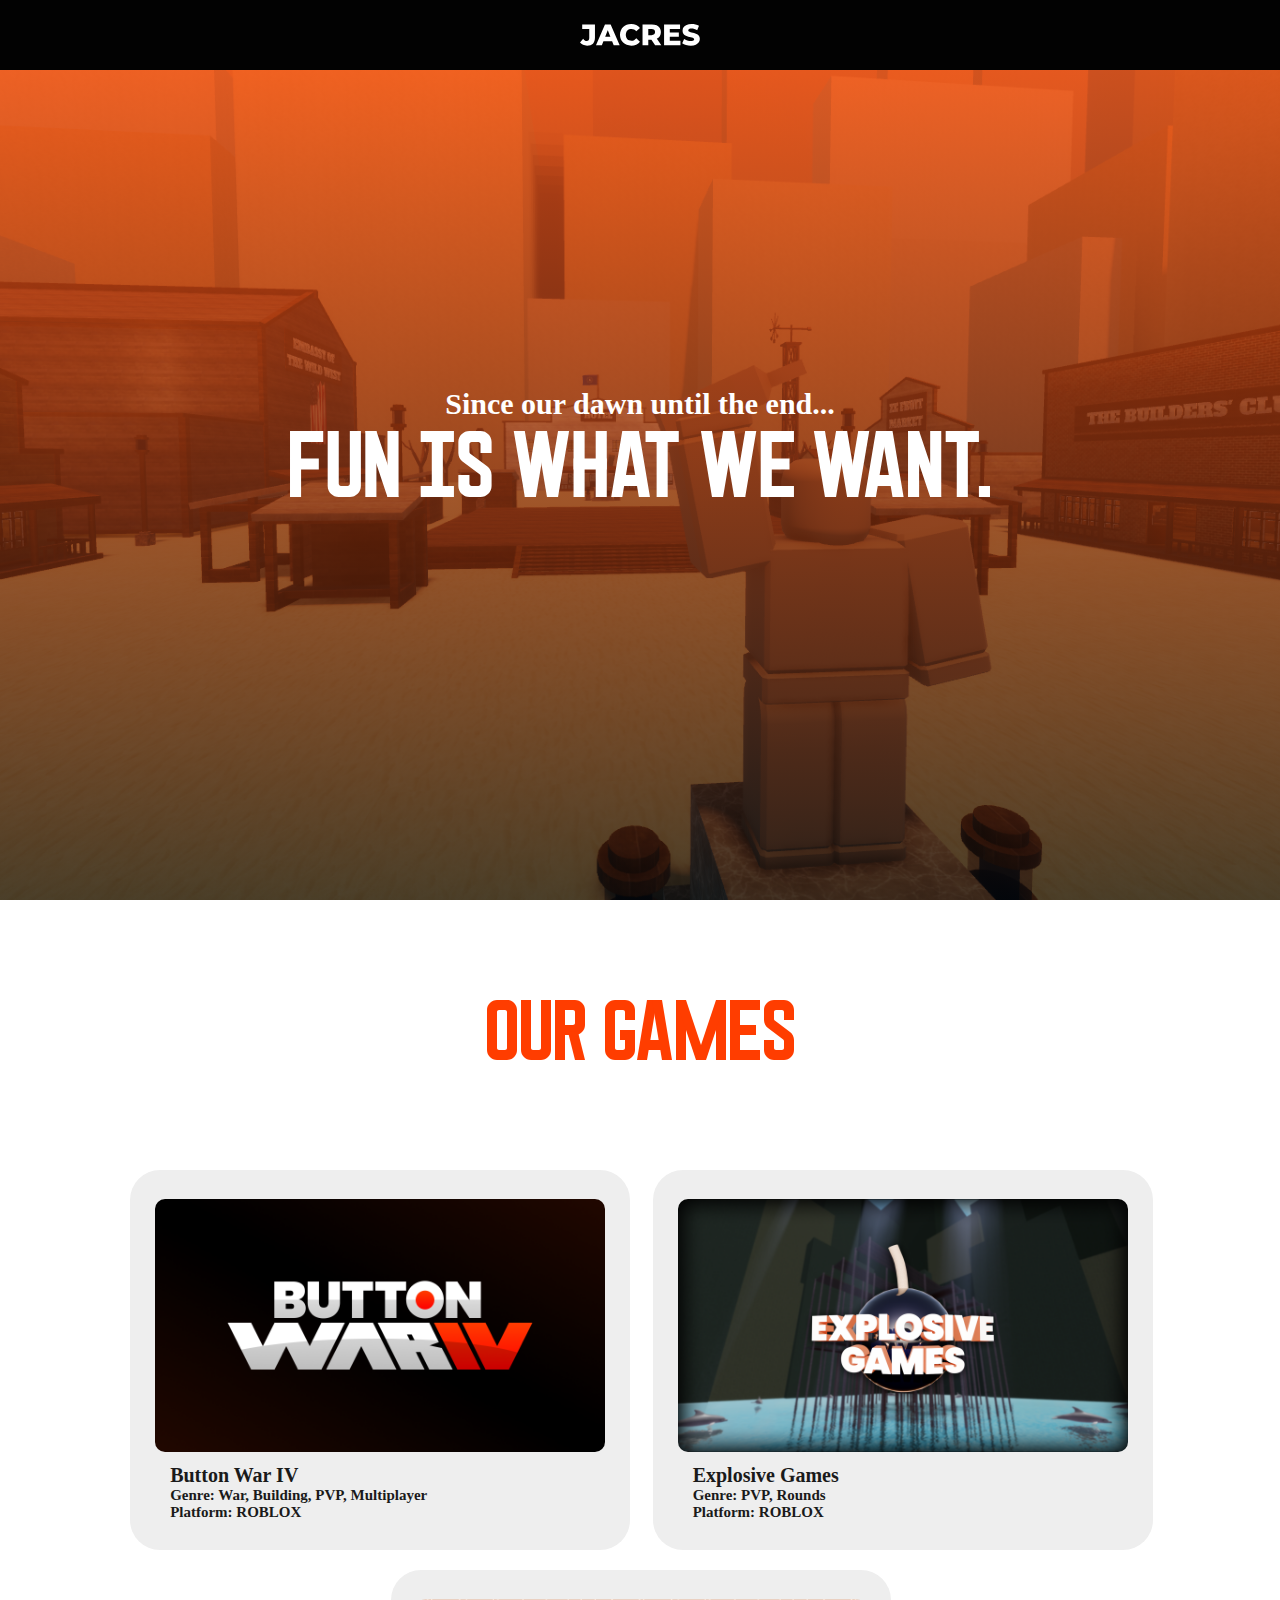
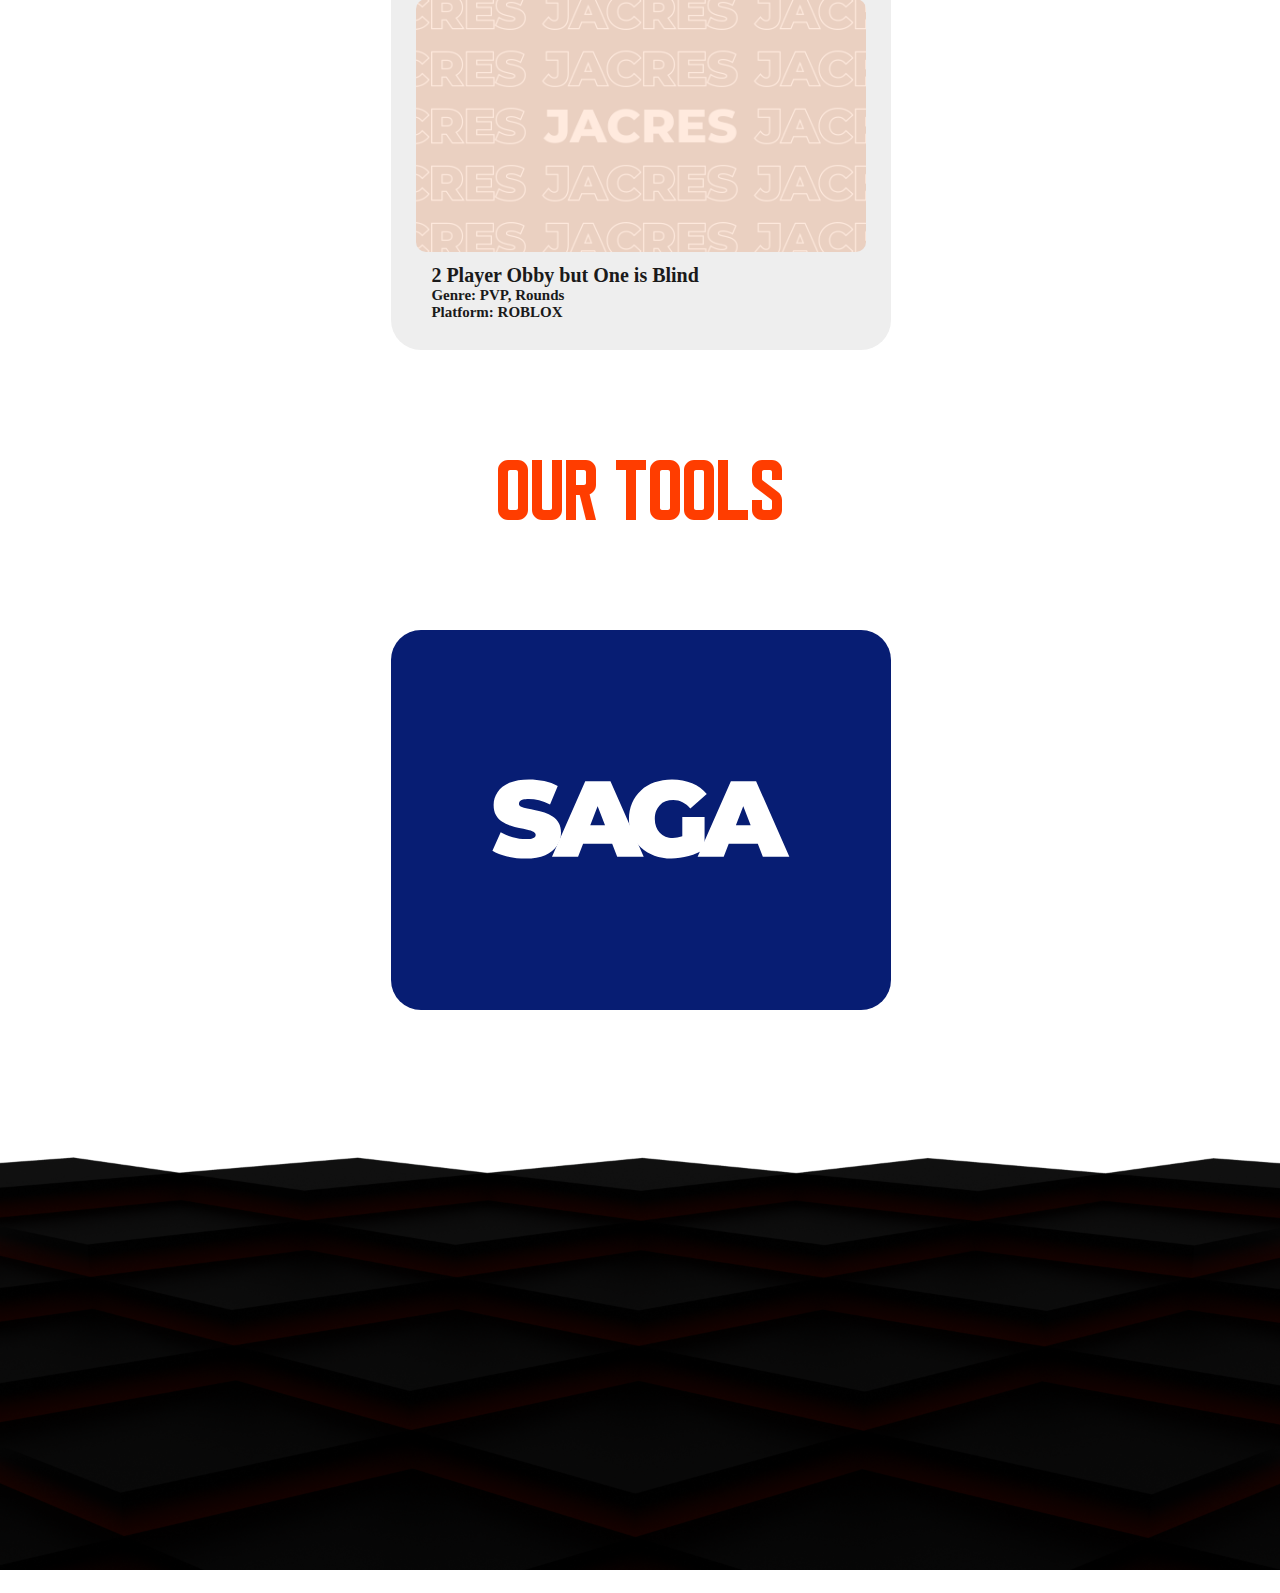
==== index.html @ eacae1c0 "Add files via upload" ====
<!DOCTYPE html>

<html lang="en">

    <head>
        <meta charset="UTF-8">
        <meta name="viewport" content="width=device-width, initial-scale=1.0">

        <link rel="icon" href="media/branding/favicon.svg" type="image/x-icon">

        <link rel="stylesheet" href="reset.css">
        <link rel="stylesheet" href="core.css">
        <link rel="stylesheet" href="index.css">

        <title>JACRES</title>
    </head>

    <nav>
        <div class="buttons">
            <button class="home-button" onclick=""></button> 
            <!-- <button class="games-button" onclick=""></button>
            <button class="saga-button" onclick=""></button>
            <button class="about-us-button" onclick=""></button> -->
        </div>
    </nav>

    <header>
        <div class="slogan-background">
            
        </div>
        <div class="slogan">
            <h2>Since our dawn until the end...</h2>
            <img src="media/header/slogan.svg" class="studio-slogan">
        </div>
    </header>

    <main>
        <div class="games-label">
            <img src="media/home/main-content/our-games-label.svg" alt="OUR GAMES" class="label">
        </div>
        <div class="games-section">
            <button class="game-card">
                <div class="game-image">
                    <img src="media/home/main-content/games-section/button-war-iv-thumbnail.png" alt="">
                </div>
                <div class="description">
                    <p class="name">Button War IV</p>
                    <p class="genre">Genre: War, Building, PVP, Multiplayer</p>
                    <p class="genre">Platform: ROBLOX</p>
                </div>
            </button>

            <button class="game-card">
                <div class="game-image">
                    <img src="media/home/main-content/games-section/explosive-games-thumbnail.png" alt="">
                </div>
                <div class="description">
                    <p class="name">Explosive Games</p>
                    <p class="genre">Genre: PVP, Rounds</p>
                    <p class="genre">Platform: ROBLOX</p>
                </div>
            </button>

            <button class="game-card">
                <div class="game-image">
                    <img src="media/branding/placeholder.png" alt="">
                </div>
                <div class="description">
                    <p class="name">2 Player Obby but One is Blind</p>
                    <p class="genre">Genre: PVP, Rounds</p>
                    <p class="genre">Platform: ROBLOX</p>
                </div>
            </button>
        </div>

        <div class="tools-label">
            <img src="media/home/main-content/our-tools-label.svg" alt="OUR GAMES" class="label">
        </div>
        <div class="tools-section">
            <button class="saga-card">
                <img src="media/home/main-content/tools-section/saga-label.svg" alt="SAGA Logo" style="width: 60%;">
            </button>
        </div>
    </main>

    <footer>
        <p>© JACRES 2024 | Created & Coded by Josh</p>
    </footer>

    <script src="index.js"></script>
</html>
---- core.css ----
:root {
    font-size: 10px;
}

nav {
    width: 100%;
    height: 7rem;
    background-color: #020202;
    position: sticky;
    top: 0;
    left: 0;
    display: flex;
    align-items: center;
    vertical-align: middle;
    text-align: center;
    justify-content: center;
}

nav .jacres-logo, nav .jacres-logo-orange {
    width: 16rem;
    transition-duration: .2s;
}

nav .buttons {
    height: 100%;
    margin: 0;
    display: flex;
    align-items: center;
    padding-top: 1rem;
}

nav .home-button {
    width: 12rem;
    height: 3.2rem;
    background-color: transparent;
    cursor: pointer;
    background-image: url(media/branding/jacres-logo-svg.svg);
    background-repeat: no-repeat;
    transition-duration: .2s;
    background-size: 12rem;
}

nav .home-button:hover {
    background-image: url(media/branding/jacres-logo-orange-svg.svg);
}

nav .games-button {
    position: absolute;
    width: 16rem;
    height: 4rem;
    background-color: transparent;
    border: 0;
    margin: 1.2rem 0 0 20rem;
    cursor: pointer;
    background-image: url(media/navigation/navigation/games-label.svg);
    background-repeat: no-repeat;
    background-color: transparent;
    transition-duration: .2s;
    background-size: 5rem;
}

nav .games-button:hover {
    background-image: url(media/navigation/navigation/games-label-orange.svg);
}

nav .saga-button {
    position: absolute;
    width: 16rem;
    height: 4rem;
    background-color: transparent;
    border: 0;
    margin: 1.2rem 0 0 27rem;
    cursor: pointer;
    background-image: url(media/navigation/navigation/saga-label.svg);
    background-repeat: no-repeat;
    background-color: transparent;
    transition-duration: .2s;
    background-size: 3.7rem;
}

nav .saga-button:hover {
    background-image: url(media/navigation/navigation/saga-label-orange.svg);
}

nav .about-us-button {
    position: absolute;
    width: 16rem;
    height: 4rem;
    background-color: transparent;
    border: 0;
    margin: 1.2rem 0 0 32.5rem;
    cursor: pointer;
    background-image: url(media/navigation/navigation/about-us-label.svg);
    background-repeat: no-repeat;
    background-color: transparent;
    transition-duration: .2s;
    background-size: 7rem;
}

nav .about-us-button:hover {
    background-image: url(media/navigation/navigation/about-us-label-orange.svg);
}

body {
    margin: 0;
    border: 0;
    background-repeat: no-repeat;
    background-size: cover;
}




footer {
    margin-top: 10rem;
    background-color: transparent;
    background-image: url(media/wallpapers/dark-cubes-orange-lighting-transparent.png);
    background-repeat: no-repeat;
    background-size: cover;
    height: 50vh;
}
footer p {
    padding-top: 45rem;
    color: white;
    font-weight: bolder;
    font-family: "Montserrat";
    text-align: center;
    font-size: 2rem;
}
---- index.css ----
:root {
    font-size: 10px;
}

header {
    width: 100%;
    height: calc(100vh - 7rem);
    background: linear-gradient(rgba(255, 72, 0, 0.7), rgba(1, 1, 1, .7)), url(media/home/button-war.png);
    background-repeat: no-repeat;
    background-size: cover;
    background-position: center;
    text-align: center;
}

header h1, header h2 {
    font-family: "Montserrat";
    font-weight: bolder;
    color: white;
}

header h2 {
    margin-bottom: 1rem;
    font-size: 3rem;
}

header .slogan {
    padding-top: calc(43vh - 7rem);
    z-index: 100;
}

header .slogan .studio-slogan {
    width: 70rem;
}

/* header .overlap {
    padding-top: 30rem;
    width: 100%;
} */

main {
    background-color: white;
    background-repeat: no-repeat;
    background-size: cover;
    z-index: 10;

}

/* GAMES SECTION */

main .games-section {
    /* display: flex;
    justify-content: center;
    align-items: center; */
    margin-left: 1%;
    margin-right: 1rem;
    text-align: center;
}

main .games-label {
    display: flex;
    align-items: center;
    justify-content: center;
    padding-bottom: 10rem;
}

main .games-label .label {
    padding-top: 10rem;
}

main .games-section .game-card {
    background-color: #eeeeee;
    border-radius: 3rem;
    width: 50rem;
    height: 38rem;
    margin: 1rem;
    color: #1A1A1A;
    transition-duration: .2s;
}

main .games-section .game-card p {
    text-align: left;
}


main .games-section .game-card .description {
    padding-top: 1.2rem;
    margin-left: 4rem;
    margin-right: 4rem;
}

main .games-section .game-card .game-image {
    display: flex;
    align-items: center;
    justify-content: center;
}

main .games-section .game-card .game-image img {
    border-radius: 1rem;
    width: 90%;
}

main .games-section .game-card .description .name {
    font-family: "Montserrat";
    font-weight: 800;
    font-size: 2rem;
}

main .games-section .game-card .description .genre {
    font-family: "Montserrat";
    font-weight: 600;
    font-size: 1.5rem;
}

main .games-section .game-card:hover {
    background-color: #020202;
    color: white;
}

/* TOOLS SECTION */

main .tools-section {
    /* display: flex;
    justify-content: center;
    align-items: center; */
    margin-left: 1%;
    margin-right: 1rem;
    text-align: center;
}

main .tools-label {
    display: flex;
    align-items: center;
    justify-content: center;
    padding-bottom: 10rem;
}

main .tools-label .label {
    padding-top: 10rem;
}


main .tools-section .saga-card {
    background-color: #071d73;
    border-radius: 3rem;
    width: 50rem;
    height: 38rem;
    margin: 1rem;
    color: #1A1A1A;
    transition-duration: .2s;
}

main .tools-section .saga-card:hover {
    background-color: #0066ff;
}
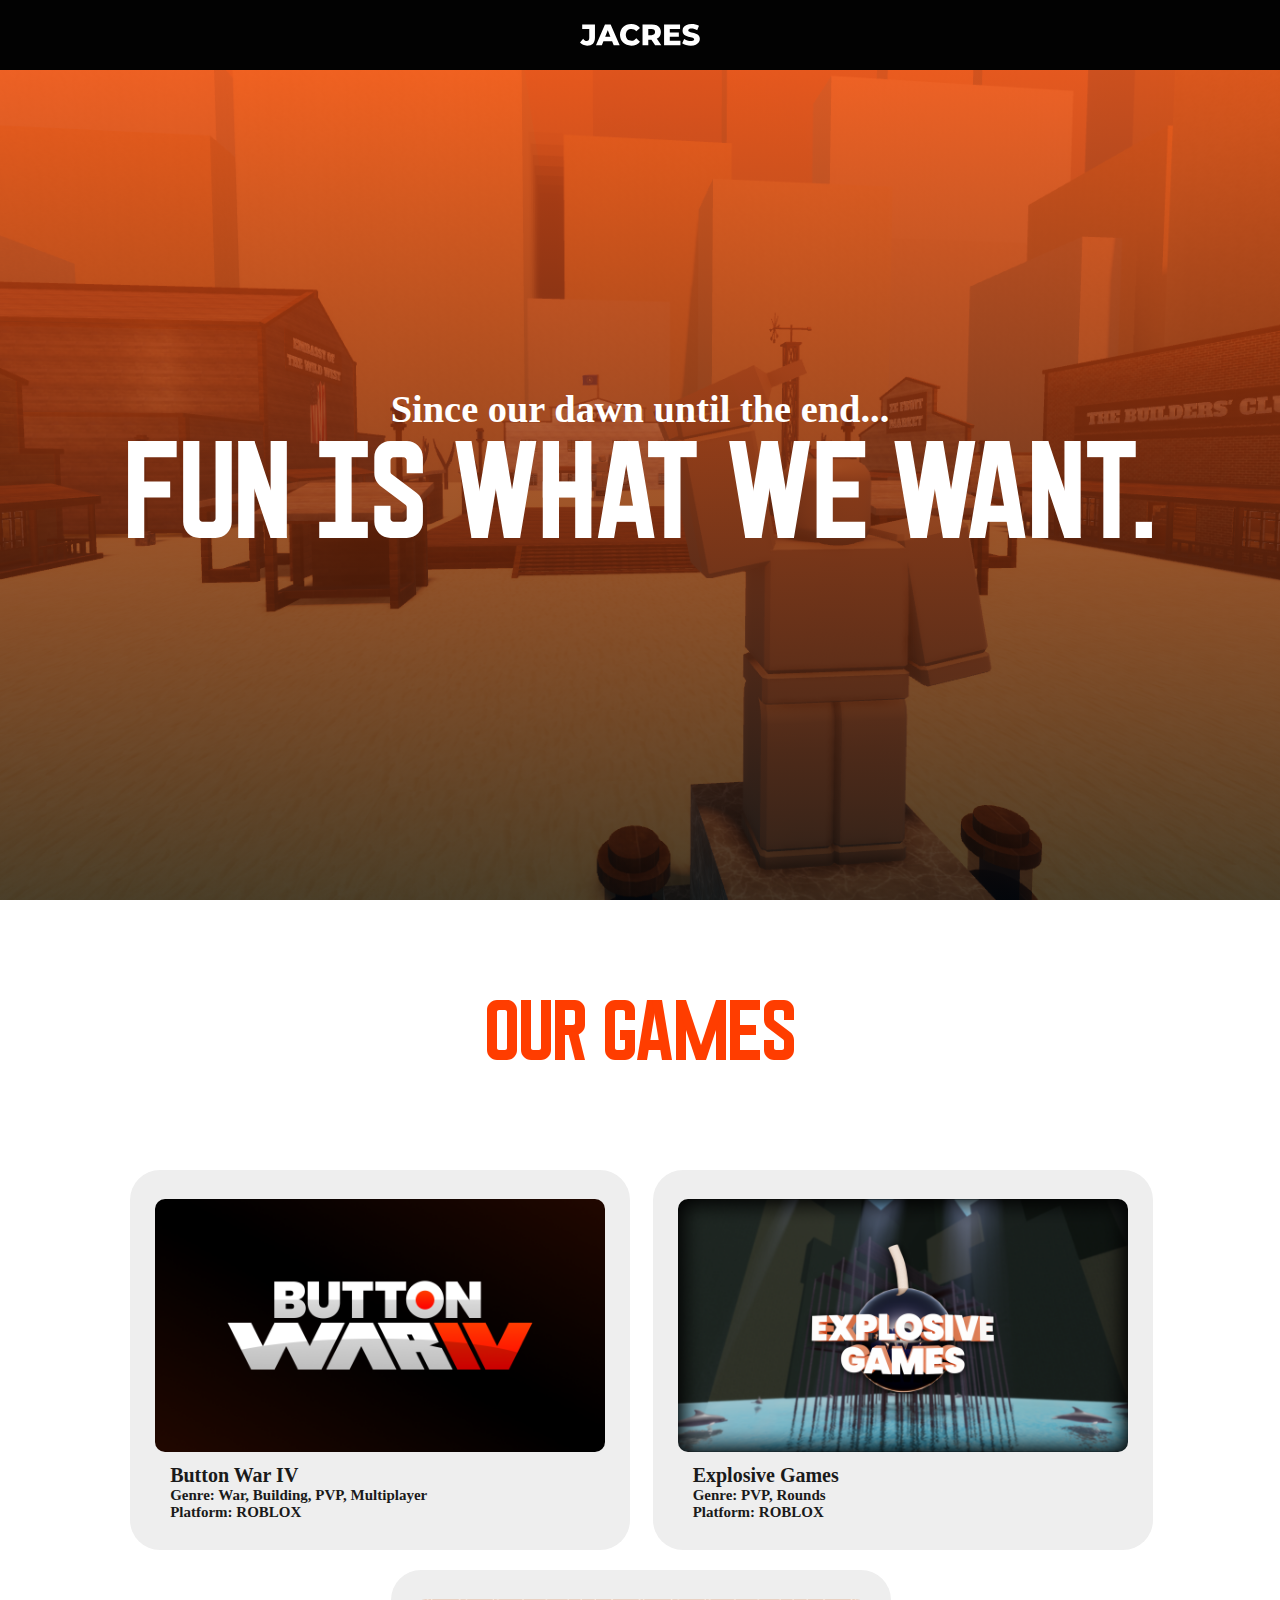
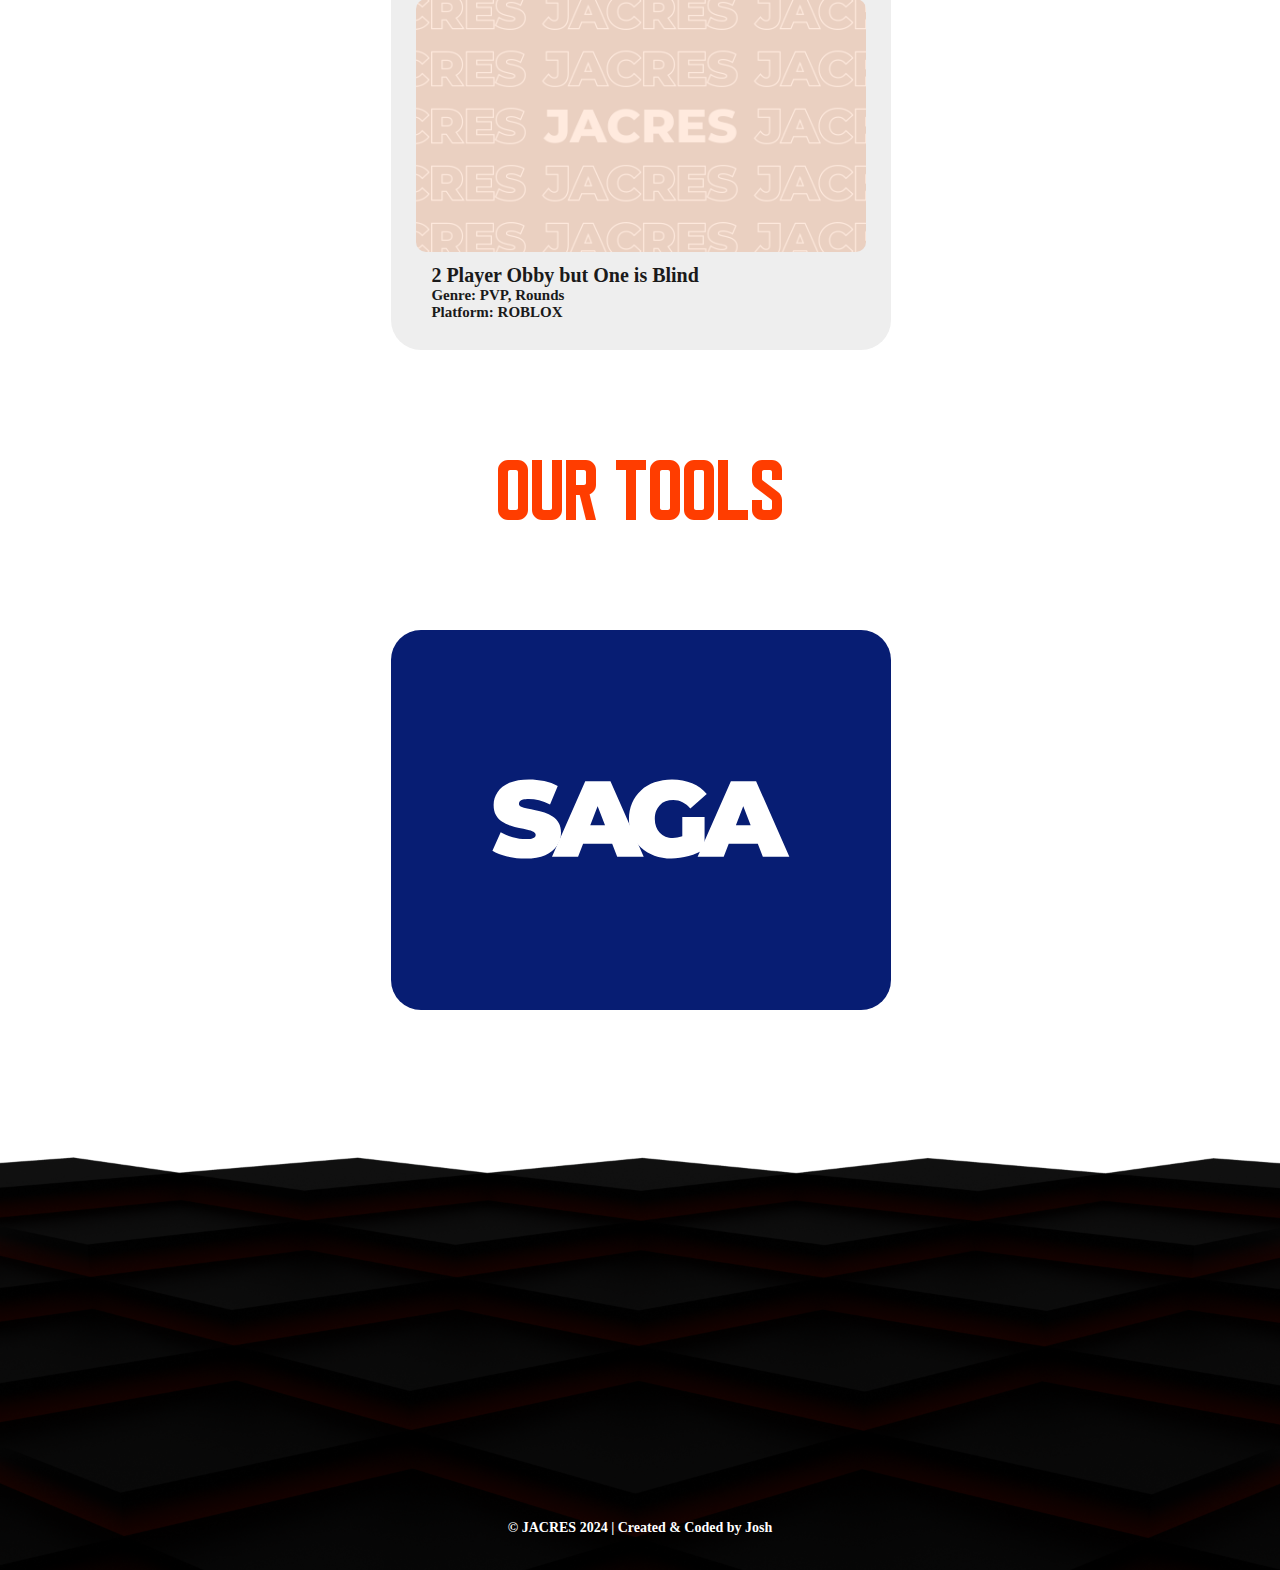
==== commit e36a07fc: "Add files via upload" ====
--- a/index.html
+++ b/index.html
@@ -84,7 +84,7 @@
     </main>
 
     <footer>
-        <p>© JACRES 2024 | Created & Coded by Josh</p>
+        <p class="copyright">© JACRES 2024 | Created & Coded by Josh</p>
     </footer>
 
     <script src="index.js"></script>
--- a/core.css
+++ b/core.css
@@ -1,5 +1,5 @@
 :root {
-    font-size: 10px;
+    font-size: 62.5%;
 }
 
 nav {
@@ -17,7 +17,7 @@
 }
 
 nav .jacres-logo, nav .jacres-logo-orange {
-    width: 16rem;
+    width: 16vw;
     transition-duration: .2s;
 }
 
@@ -119,11 +119,11 @@
     background-size: cover;
     height: 50vh;
 }
-footer p {
-    padding-top: 45rem;
+footer .copyright {
+    padding-top: 40rem;
     color: white;
     font-weight: bolder;
     font-family: "Montserrat";
     text-align: center;
-    font-size: 2rem;
+    font-size: 1.4rem;
 }--- a/index.css
+++ b/index.css
@@ -1,15 +1,16 @@
 :root {
-    font-size: 10px;
+    font-size: 62.5%;
 }
 
 header {
-    width: 100%;
+    width: 100vw;
     height: calc(100vh - 7rem);
     background: linear-gradient(rgba(255, 72, 0, 0.7), rgba(1, 1, 1, .7)), url(media/home/button-war.png);
     background-repeat: no-repeat;
     background-size: cover;
     background-position: center;
     text-align: center;
+    transition-duration: .2s;
 }
 
 header h1, header h2 {
@@ -20,7 +21,7 @@
 
 header h2 {
     margin-bottom: 1rem;
-    font-size: 3rem;
+    font-size: 3vw;
 }
 
 header .slogan {
@@ -29,7 +30,7 @@
 }
 
 header .slogan .studio-slogan {
-    width: 70rem;
+    width: 80vw;
 }
 
 /* header .overlap {
@@ -151,4 +152,62 @@
 
 main .tools-section .saga-card:hover {
     background-color: #0066ff;
+}
+
+@media only screen and (max-width: 600px) {
+    main .games-section .game-card {
+        background-color: #eeeeee;
+        border-radius: 3rem;
+        width: 90vw;
+        height: 38rem;
+        margin: 1rem;
+        color: #1A1A1A;
+        transition-duration: .2s;
+    }
+    
+    main .games-section .game-card p {
+        text-align: left;
+    }
+    
+    
+    main .games-section .game-card .description {
+        padding-top: 1.2rem;
+        margin-left: 4rem;
+        margin-right: 4rem;
+    }
+    
+    main .games-section .game-card .game-image {
+        display: flex;
+        align-items: center;
+        justify-content: center;
+    }
+    
+    main .games-section .game-card .game-image img {
+        border-radius: 1rem;
+        width: 90%;
+        height: 70%;
+    }
+    
+    main .games-section .game-card .description .name {
+        font-family: "Montserrat";
+        font-weight: 800;
+        font-size: 2rem;
+    }
+    
+    main .games-section .game-card .description .genre {
+        font-family: "Montserrat";
+        font-weight: 600;
+        font-size: 1.5rem;
+    }
+
+
+    main .tools-section .saga-card {
+        background-color: #071d73;
+        border-radius: 3rem;
+        width: 90vw;
+        height: 38rem;
+        margin: 1rem;
+        color: #1A1A1A;
+        transition-duration: .2s;
+    }
 }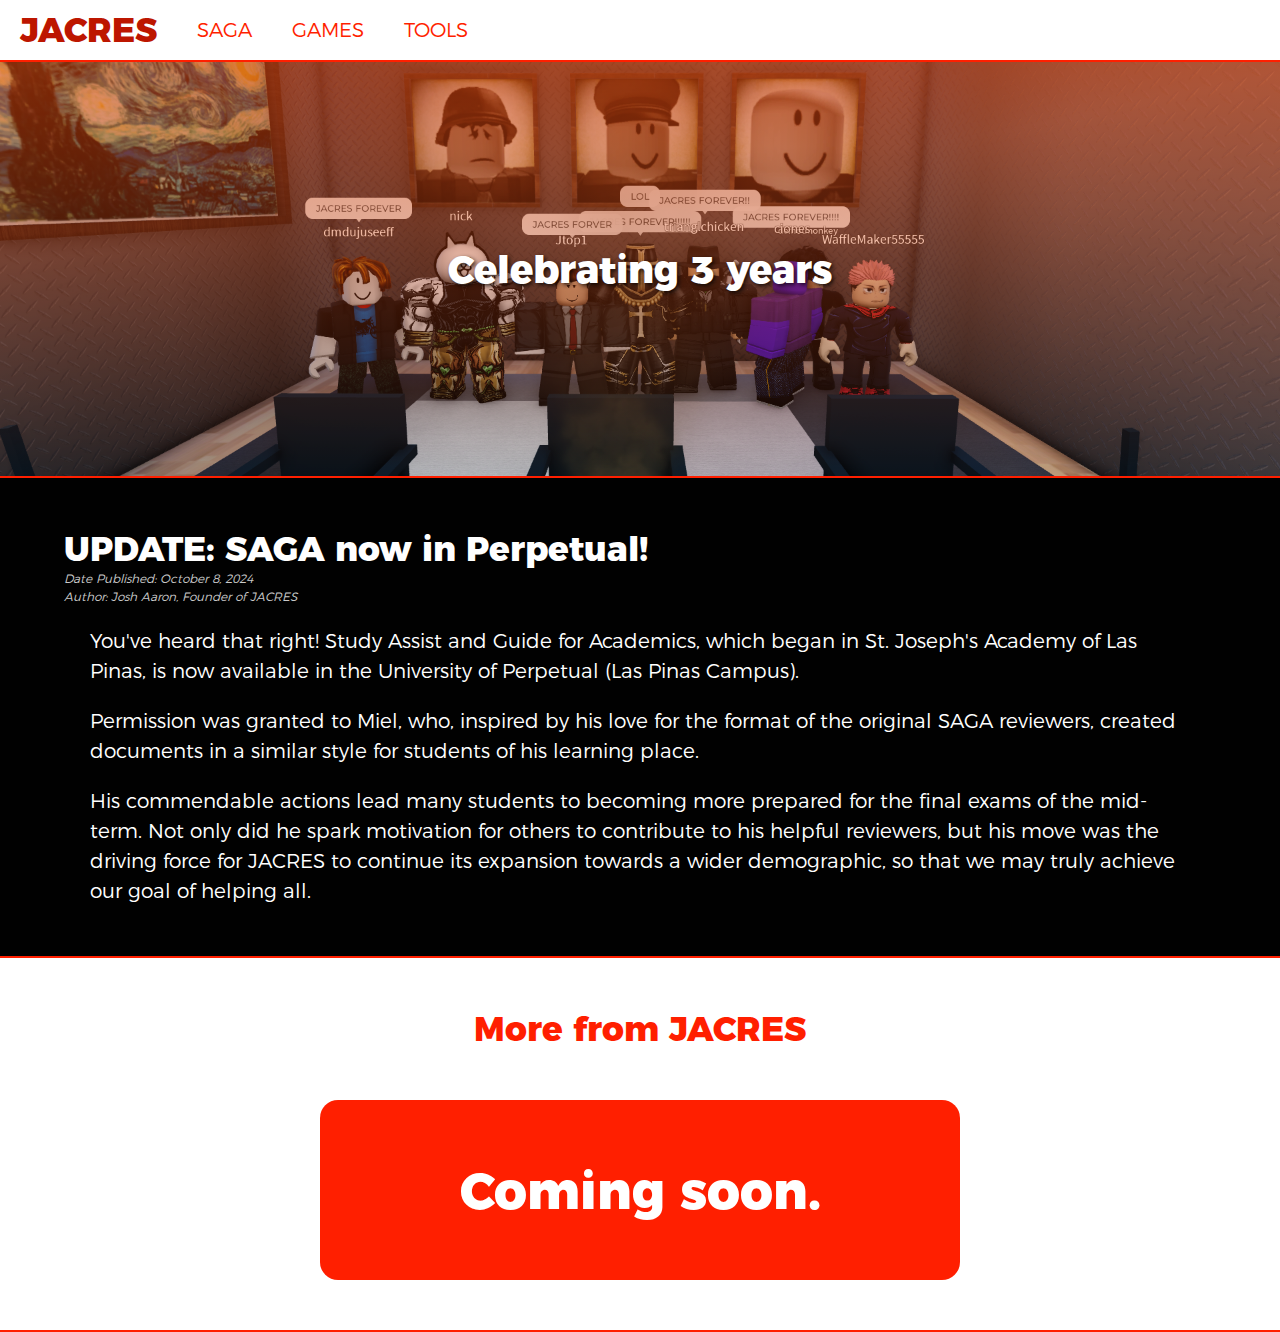
==== commit 8c7c2d89: "Add files via upload" ====
--- a/index.html
+++ b/index.html
@@ -6,7 +6,7 @@
         <meta charset="UTF-8">
         <meta name="viewport" content="width=device-width, initial-scale=1.0">
 
-        <link rel="icon" href="media/branding/favicon.svg" type="image/x-icon">
+        <link rel="icon" href="media/branding/studio-branding/favicon.svg" type="image/x-icon">
 
         <link rel="stylesheet" href="reset.css">
         <link rel="stylesheet" href="core.css">
@@ -14,78 +14,67 @@
 
         <title>JACRES</title>
     </head>
+        
+    <body>
+        
+        <nav>
+            <div class="buttons">
+                <a class="nav-button home" href="index.html">
+                    <p>JACRES</p>
+                </a>
+                <a class="nav-button saga" href="https://docs.google.com/document/d/1yu9PZ1gNER1yZDav1Ixke5Ru-piOCO9Par2Y-D7I2DE/edit?usp=sharing" target="_blank">
+                    <p>SAGA</p>
+                </a>
+                <a class="nav-button games" href="not-available.html">
+                    <p>GAMES</p>
+                </a>
+                <a class="nav-button tools" href="not-available.html">
+                    <p>TOOLS</p>
+                </a>
+            </div>
 
-    <nav>
-        <div class="buttons">
-            <button class="home-button" onclick=""></button> 
-            <!-- <button class="games-button" onclick=""></button>
-            <button class="saga-button" onclick=""></button>
-            <button class="about-us-button" onclick=""></button> -->
-        </div>
-    </nav>
+            <div class="orange-divider"></div>
+        </nav>
 
-    <header>
-        <div class="slogan-background">
-            
-        </div>
-        <div class="slogan">
-            <h2>Since our dawn until the end...</h2>
-            <img src="media/header/slogan.svg" class="studio-slogan">
-        </div>
-    </header>
+        <header>
+            Celebrating 3 years
+        </header>
+        
+        <div class="orange-divider"></div>
 
-    <main>
-        <div class="games-label">
-            <img src="media/home/main-content/our-games-label.svg" alt="OUR GAMES" class="label">
-        </div>
-        <div class="games-section">
-            <button class="game-card">
-                <div class="game-image">
-                    <img src="media/home/main-content/games-section/button-war-iv-thumbnail.png" alt="">
+        <main>
+
+            <div class="current-news">
+                <p class="headline">UPDATE: SAGA now in Perpetual!</p>
+                <p class="details">Date Published: October 8, 2024</p>
+                <p class="details">Author: Josh Aaron, Founder of JACRES</p>
+
+                <p class="content">You've heard that right!  Study Assist and Guide for Academics, which began in St. Joseph's Academy of Las Pinas, is now available in the University of Perpetual (Las Pinas Campus).</p>
+
+                <p class="content">Permission was granted to Miel, who, inspired by his love for the format of the original SAGA reviewers, created documents in a similar style for students of his learning place.</p>
+
+                <p class="content">His commendable actions lead many students to becoming more prepared for the final exams of the mid-term.  Not only did he spark motivation for others to contribute to his helpful reviewers, but his move was the driving force for JACRES to continue its expansion towards a wider demographic, so that we may truly achieve our goal of helping all.</p>
+            </div>
+
+            <div class="orange-divider"></div>
+
+            <div class="services">
+                <p class="label">More from JACRES</p>
+
+                <div class="buttons">
+                    <button class="service saga">Coming soon.</button>
                 </div>
-                <div class="description">
-                    <p class="name">Button War IV</p>
-                    <p class="genre">Genre: War, Building, PVP, Multiplayer</p>
-                    <p class="genre">Platform: ROBLOX</p>
-                </div>
-            </button>
+            </div>
+        </main>
 
-            <button class="game-card">
-                <div class="game-image">
-                    <img src="media/home/main-content/games-section/explosive-games-thumbnail.png" alt="">
-                </div>
-                <div class="description">
-                    <p class="name">Explosive Games</p>
-                    <p class="genre">Genre: PVP, Rounds</p>
-                    <p class="genre">Platform: ROBLOX</p>
-                </div>
-            </button>
+        <footer>
 
-            <button class="game-card">
-                <div class="game-image">
-                    <img src="media/branding/placeholder.png" alt="">
-                </div>
-                <div class="description">
-                    <p class="name">2 Player Obby but One is Blind</p>
-                    <p class="genre">Genre: PVP, Rounds</p>
-                    <p class="genre">Platform: ROBLOX</p>
-                </div>
-            </button>
-        </div>
+            <div class="orange-divider"></div>
 
-        <div class="tools-label">
-            <img src="media/home/main-content/our-tools-label.svg" alt="OUR GAMES" class="label">
-        </div>
-        <div class="tools-section">
-            <button class="saga-card">
-                <img src="media/home/main-content/tools-section/saga-label.svg" alt="SAGA Logo" style="width: 60%;">
-            </button>
-        </div>
-    </main>
+        </footer>
 
-    <footer>
-        <p class="copyright">© JACRES 2024 | Created & Coded by Josh</p>
-    </footer>
+
+    </body>
 
     <script src="index.js"></script>
 </html>--- a/core.css
+++ b/core.css
@@ -2,128 +2,189 @@
     font-size: 62.5%;
 }
 
-nav {
-    width: 100%;
-    height: 7rem;
-    background-color: #020202;
-    position: sticky;
-    top: 0;
-    left: 0;
-    display: flex;
-    align-items: center;
-    vertical-align: middle;
-    text-align: center;
-    justify-content: center;
+@font-face {
+    font-family: "Montserrat-ExtraBold";
+    src: url(media/fonts/montserrat/Montserrat-ExtraBold.otf);
 }
 
-nav .jacres-logo, nav .jacres-logo-orange {
-    width: 16vw;
-    transition-duration: .2s;
+@font-face {
+    font-family: "Montserrat-Bold";
+    src: url(media/fonts/montserrat/Montserrat-Bold.otf);
+}
+
+@font-face {
+    font-family: "Montserrat-Black";
+    src: url(media/fonts/montserrat/Montserrat-Black.otf);
+}
+
+@font-face {
+    font-family: "Montserrat-Light";
+    src: url(media/fonts/montserrat/Montserrat-Light.otf);
+}
+
+
+/* ~~~~~ DIVIDERS ~~~~~ */
+.orange-divider {
+    width: 100%;
+    background-color: #FF1F00;
+    height: .2rem;
+}
+
+/* ~~~~~ NAVIGATION ~~~~~ */
+
+nav {
+    background-color: #FFFFFF;
+    width: 100%;
+    top: 0;
+    position: sticky;
 }
 
 nav .buttons {
-    height: 100%;
-    margin: 0;
     display: flex;
     align-items: center;
-    padding-top: 1rem;
+    justify-content: flex-start;
+    height: 6rem;
 }
 
-nav .home-button {
-    width: 12rem;
-    height: 3.2rem;
-    background-color: transparent;
-    cursor: pointer;
-    background-image: url(media/branding/jacres-logo-svg.svg);
-    background-repeat: no-repeat;
-    transition-duration: .2s;
-    background-size: 12rem;
+nav .logo {
+    width: 20rem;
 }
 
-nav .home-button:hover {
-    background-image: url(media/branding/jacres-logo-orange-svg.svg);
+nav .nav-button {
+    cursor: pointer;
+    height: 100%;
+    padding-left: 2rem;
+    padding-right: 2rem;
+    transition-duration: .1s;
+    display: flex;
+    align-items: center;
+    justify-content: center;
+}
+nav .home {
+    color: #FF1F00;
+    font-family: "Montserrat-ExtraBold";
+    font-size: 3.4rem;
 }
 
-nav .games-button {
-    position: absolute;
-    width: 16rem;
-    height: 4rem;
-    background-color: transparent;
-    border: 0;
-    margin: 1.2rem 0 0 20rem;
-    cursor: pointer;
-    background-image: url(media/navigation/navigation/games-label.svg);
-    background-repeat: no-repeat;
-    background-color: transparent;
-    transition-duration: .2s;
-    background-size: 5rem;
+nav .home:hover {
+    color: #bd1600;
 }
 
-nav .games-button:hover {
-    background-image: url(media/navigation/navigation/games-label-orange.svg);
+nav .saga {
+    color: #FF1F00;
+    font-family: "Montserrat-Light";
+    font-size: 2rem;
 }
 
-nav .saga-button {
-    position: absolute;
-    width: 16rem;
-    height: 4rem;
-    background-color: transparent;
-    border: 0;
-    margin: 1.2rem 0 0 27rem;
-    cursor: pointer;
-    background-image: url(media/navigation/navigation/saga-label.svg);
-    background-repeat: no-repeat;
-    background-color: transparent;
-    transition-duration: .2s;
-    background-size: 3.7rem;
+nav .saga:hover {
+    color: #003cff;
 }
 
-nav .saga-button:hover {
-    background-image: url(media/navigation/navigation/saga-label-orange.svg);
+nav .tools {
+    font-family: "Montserrat-Light";
+    color: #FF1F00;
+    font-size: 2rem;
 }
 
-nav .about-us-button {
-    position: absolute;
-    width: 16rem;
-    height: 4rem;
-    background-color: transparent;
-    border: 0;
-    margin: 1.2rem 0 0 32.5rem;
-    cursor: pointer;
-    background-image: url(media/navigation/navigation/about-us-label.svg);
-    background-repeat: no-repeat;
-    background-color: transparent;
-    transition-duration: .2s;
-    background-size: 7rem;
-}
-
-nav .about-us-button:hover {
-    background-image: url(media/navigation/navigation/about-us-label-orange.svg);
-}
-
-body {
-    margin: 0;
-    border: 0;
-    background-repeat: no-repeat;
-    background-size: cover;
+nav .tools:hover {
+    color: #bd1600;
 }
 
 
+nav .games {
+    font-family: "Montserrat-Light";
+    color: #FF1F00;
+    font-size: 2rem;
+}
+
+nav .games:hover {
+    color: #bd1600;
+}
 
 
-footer {
-    margin-top: 10rem;
-    background-color: transparent;
-    background-image: url(media/wallpapers/dark-cubes-orange-lighting-transparent.png);
-    background-repeat: no-repeat;
-    background-size: cover;
-    height: 50vh;
+nav .divider {
+    background-color: white;
+    height: 40%;
+    width: .2rem;
+    margin-left: 2rem;
+    margin-right: 2rem;
 }
-footer .copyright {
-    padding-top: 40rem;
-    color: white;
-    font-weight: bolder;
-    font-family: "Montserrat";
-    text-align: center;
-    font-size: 1.4rem;
+
+/* ~~~~~ RESPONSIVENESS ~~~~~ */
+
+@media only screen and (max-width: 600px) {
+    /* ~~~~~ NAVIGATION ~~~~~ */
+
+    nav {
+        background-color: #FFFFFF;
+        width: 100%;
+        top: 0;
+        position: sticky;
+    }
+
+    nav .buttons {
+        display: flex;
+        align-items: center;
+        justify-content: flex-start;
+        height: 6rem;
+    }
+
+    nav .logo {
+        width: 20rem;
+    }
+
+    nav .nav-button {
+        cursor: pointer;
+        height: 100%;
+        transition-duration: .1s;
+    }
+    nav .home {
+        color: #FF1F00;
+        font-family: "Montserrat-ExtraBold";
+        font-size: 5vw;
+    }
+
+    nav .home:hover {
+        color: #bd1600;
+    }
+
+    nav .saga {
+        color: #FF1F00;
+        font-family: "Montserrat-Light";
+        font-size: 4vw;
+    }
+
+    nav .saga:hover {
+        color: #003cff;
+    }
+
+    nav .tools {
+        font-family: "Montserrat-Light";
+        color: #FF1F00;
+        font-size: 4vw;
+    }
+
+    nav .tools:hover {
+        color: #bd1600;
+    }
+
+
+    nav .games {
+        font-family: "Montserrat-Light";
+        color: #FF1F00;
+        font-size: 4vw;
+    }
+
+    nav .games:hover {
+        color: #bd1600;
+    }
+
+
+    nav .divider {
+        background-color: white;
+        height: 40%;
+        width: .2rem;
+        margin-left: 2rem;
+        margin-right: 2rem;
+    }
 }--- a/index.css
+++ b/index.css
@@ -2,212 +2,144 @@
     font-size: 62.5%;
 }
 
+html {
+    scroll-behavior: smooth;
+}
+
+
+@font-face {
+    font-family: "Montserrat-ExtraBold";
+    src: url(media/fonts/montserrat/Montserrat-ExtraBold.otf);
+}
+
+@font-face {
+    font-family: "Montserrat-Bold";
+    src: url(media/fonts/montserrat/Montserrat-Bold.otf);
+}
+
+/* ~~~~~ HEADER ~~~~~ */
+
 header {
-    width: 100vw;
-    height: calc(100vh - 7rem);
-    background: linear-gradient(rgba(255, 72, 0, 0.7), rgba(1, 1, 1, .7)), url(media/home/button-war.png);
+    width: 100%;
+    height: 46vh;
+    background-image: linear-gradient(rgb(255, 72, 0.5, .5), rgb(255, 72, 0, 0)), url(media/backgrounds/roblox/jacres-forever.png);
+    background-position: center;
     background-repeat: no-repeat;
     background-size: cover;
-    background-position: center;
-    text-align: center;
-    transition-duration: .2s;
+
+    display: flex;
+    align-items: center;
+    justify-content: center;
+
+    font-family: "Montserrat-ExtraBold";
+    color: white;
+    font-size: 3vw;
+    
+    text-shadow: 2px 2px 4px #010101b9;
 }
 
-header h1, header h2 {
-    font-family: "Montserrat";
-    font-weight: bolder;
+/* ~~~~~ MAIN ~~~~~ */
+
+main {
+    padding-bottom: 5rem;
+}
+/* CURRENT NEWS */
+
+main .current-news {
+    padding-left: 5vw;
+    padding-right: 5vw;
+    padding-top: 5rem;
+    padding-bottom: 5rem;
+    background-color: #010101;
+}
+
+main .current-news .headline {
+    font-family: "Montserrat-ExtraBold";
+    font-size: 3.4rem;
     color: white;
 }
 
-header h2 {
-    margin-bottom: 1rem;
-    font-size: 3vw;
+main .current-news .content {
+    font-family: "Montserrat-Light";
+    font-size: 2rem;
+    line-height: 1.5;
+    color: white;
+    margin-left: 2vw;
+    margin-right: 2vw;
+    margin-top: 2rem;
 }
 
-header .slogan {
-    padding-top: calc(43vh - 7rem);
-    z-index: 100;
+main .current-news .details {
+    font-family: "Montserrat-Light";
+    font-size: 1.2rem;
+    line-height: 1.5;
+    color: rgb(202, 202, 202);
+    font-style: italic;
 }
 
-header .slogan .studio-slogan {
-    width: 80vw;
+/* SERVICES */
+
+main .services {
+    padding-top: 5rem;
+    background-color: white;
+}
+main .services .label {
+    font-family: "Montserrat-ExtraBold";
+    font-size: 3.4rem;
+    color: #FF1F00;
+    text-align: center;
 }
 
-/* header .overlap {
-    padding-top: 30rem;
-    width: 100%;
-} */
-
-main {
-    background-color: white;
-    background-repeat: no-repeat;
-    background-size: cover;
-    z-index: 10;
+main .services .buttons {
+    padding-top: 5rem;
+    text-align: center;
+}
+main .services .service {
+    background-color: #FF1F00;
+    width: 50vw;
+    height: 20vh;
+    border-radius: 2vh;
+    font-family: "Montserrat-ExtraBold";
+    color: white;
+    font-size: 4vw;
 
 }
 
-/* GAMES SECTION */
-
-main .games-section {
-    /* display: flex;
-    justify-content: center;
-    align-items: center; */
-    margin-left: 1%;
-    margin-right: 1rem;
-    text-align: center;
-}
-
-main .games-label {
-    display: flex;
-    align-items: center;
-    justify-content: center;
-    padding-bottom: 10rem;
-}
-
-main .games-label .label {
-    padding-top: 10rem;
-}
-
-main .games-section .game-card {
-    background-color: #eeeeee;
-    border-radius: 3rem;
-    width: 50rem;
-    height: 38rem;
-    margin: 1rem;
-    color: #1A1A1A;
-    transition-duration: .2s;
-}
-
-main .games-section .game-card p {
-    text-align: left;
-}
-
-
-main .games-section .game-card .description {
-    padding-top: 1.2rem;
-    margin-left: 4rem;
-    margin-right: 4rem;
-}
-
-main .games-section .game-card .game-image {
-    display: flex;
-    align-items: center;
-    justify-content: center;
-}
-
-main .games-section .game-card .game-image img {
-    border-radius: 1rem;
-    width: 90%;
-}
-
-main .games-section .game-card .description .name {
-    font-family: "Montserrat";
-    font-weight: 800;
-    font-size: 2rem;
-}
-
-main .games-section .game-card .description .genre {
-    font-family: "Montserrat";
-    font-weight: 600;
-    font-size: 1.5rem;
-}
-
-main .games-section .game-card:hover {
-    background-color: #020202;
-    color: white;
-}
-
-/* TOOLS SECTION */
-
-main .tools-section {
-    /* display: flex;
-    justify-content: center;
-    align-items: center; */
-    margin-left: 1%;
-    margin-right: 1rem;
-    text-align: center;
-}
-
-main .tools-label {
-    display: flex;
-    align-items: center;
-    justify-content: center;
-    padding-bottom: 10rem;
-}
-
-main .tools-label .label {
-    padding-top: 10rem;
-}
-
-
-main .tools-section .saga-card {
-    background-color: #071d73;
-    border-radius: 3rem;
-    width: 50rem;
-    height: 38rem;
-    margin: 1rem;
-    color: #1A1A1A;
-    transition-duration: .2s;
-}
-
-main .tools-section .saga-card:hover {
-    background-color: #0066ff;
-}
+/* ~~~~~ RESPONSIVENESS ~~~~~ */
 
 @media only screen and (max-width: 600px) {
-    main .games-section .game-card {
-        background-color: #eeeeee;
-        border-radius: 3rem;
-        width: 90vw;
-        height: 38rem;
-        margin: 1rem;
-        color: #1A1A1A;
-        transition-duration: .2s;
-    }
-    
-    main .games-section .game-card p {
-        text-align: left;
-    }
-    
-    
-    main .games-section .game-card .description {
-        padding-top: 1.2rem;
-        margin-left: 4rem;
-        margin-right: 4rem;
-    }
-    
-    main .games-section .game-card .game-image {
+    /* ~~~~~ HEADER ~~~~~ */
+
+    header {
+        width: 100%;
+        height: 30vh;
+        background-image: linear-gradient(rgb(255, 72, 0.5, .5), rgb(255, 72, 0, 0)), url(media/backgrounds/roblox/jacres-forever.png);
+        background-position: center;
+        background-repeat: no-repeat;
+        background-size: cover;
+
         display: flex;
         align-items: center;
         justify-content: center;
-    }
-    
-    main .games-section .game-card .game-image img {
-        border-radius: 1rem;
-        width: 90%;
-        height: 70%;
-    }
-    
-    main .games-section .game-card .description .name {
-        font-family: "Montserrat";
-        font-weight: 800;
-        font-size: 2rem;
-    }
-    
-    main .games-section .game-card .description .genre {
-        font-family: "Montserrat";
-        font-weight: 600;
-        font-size: 1.5rem;
+
+        font-family: "Montserrat-ExtraBold";
+        color: white;
+        font-size: 6vw;
+        
+        text-shadow: 2px 2px 4px #010101b9;
     }
 
+    /* ~~~~~ MAIN ~~~~~ */
 
-    main .tools-section .saga-card {
-        background-color: #071d73;
-        border-radius: 3rem;
-        width: 90vw;
-        height: 38rem;
-        margin: 1rem;
-        color: #1A1A1A;
-        transition-duration: .2s;
+    /* CURRENT NEWS */
+
+    main .current-news .content {
+        font-family: "Montserrat-Light";
+        font-size: 5vw;
+        line-height: 1.5;
+        color: white;
+        margin-left: 2vw;
+        margin-right: 2vw;
+        margin-top: 2rem;
     }
 }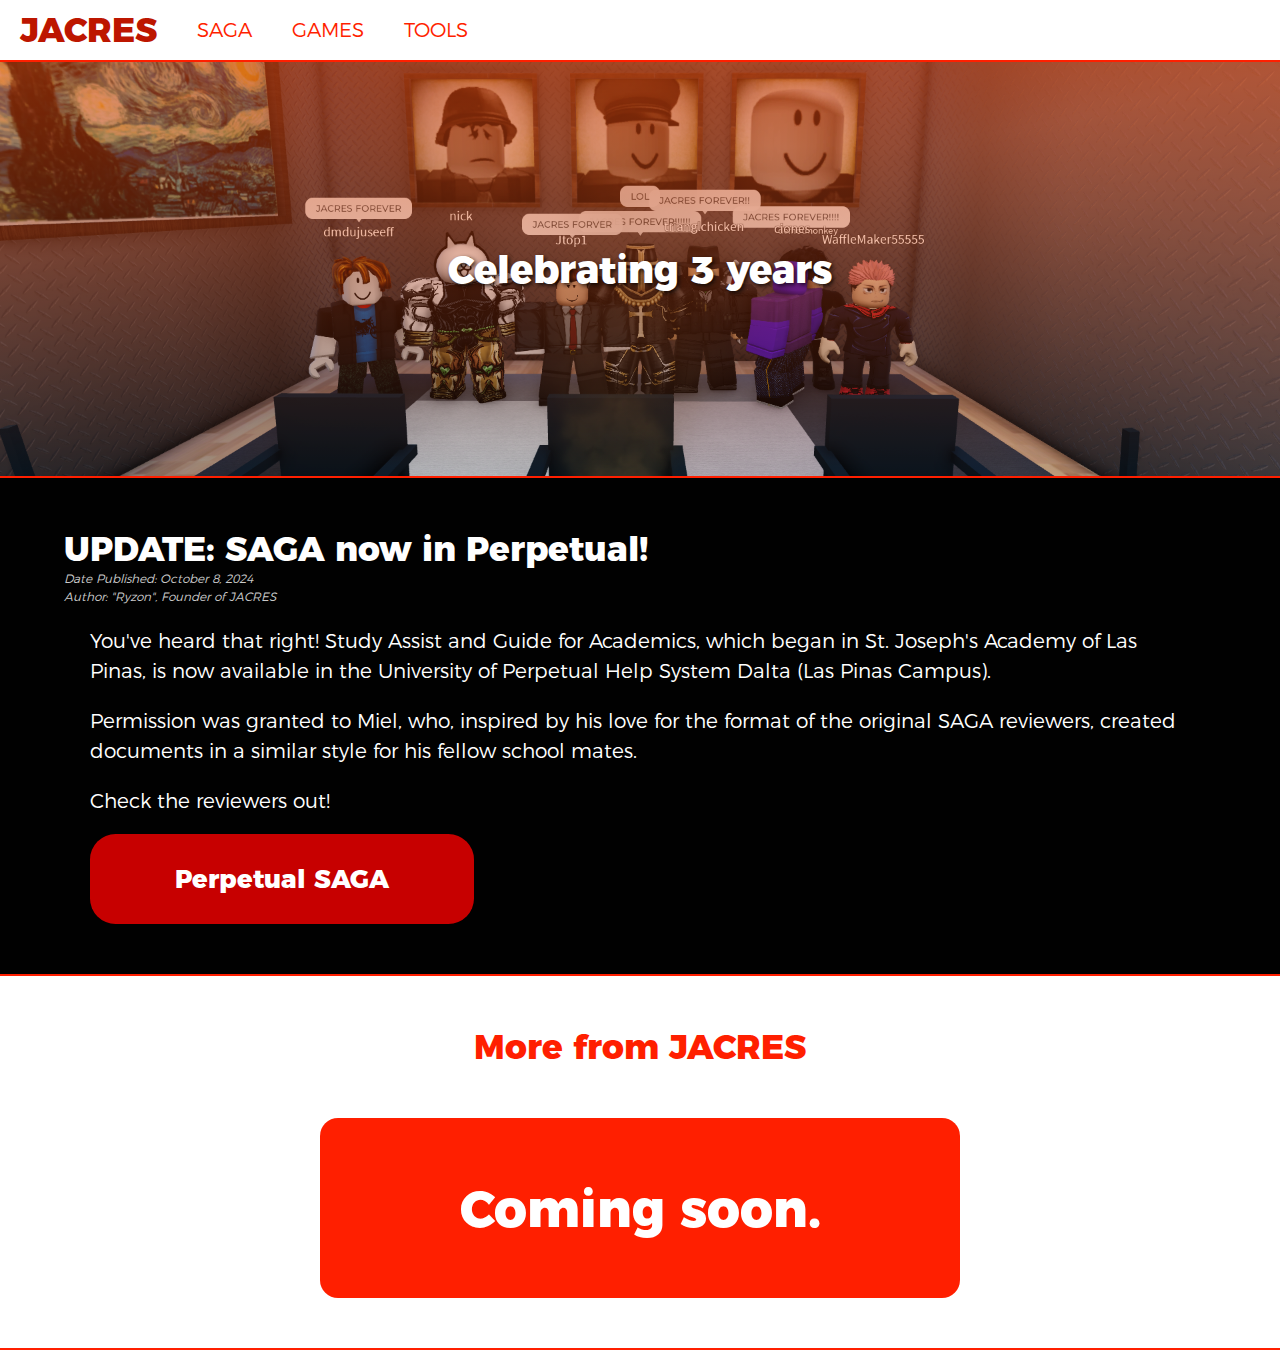
==== commit a1fe4278: "Add files via upload" ====
--- a/index.html
+++ b/index.html
@@ -22,7 +22,7 @@
                 <a class="nav-button home" href="index.html">
                     <p>JACRES</p>
                 </a>
-                <a class="nav-button saga" href="https://docs.google.com/document/d/1yu9PZ1gNER1yZDav1Ixke5Ru-piOCO9Par2Y-D7I2DE/edit?usp=sharing" target="_blank">
+                <a class="nav-button saga" href="saga.html">
                     <p>SAGA</p>
                 </a>
                 <a class="nav-button games" href="not-available.html">
@@ -47,13 +47,15 @@
             <div class="current-news">
                 <p class="headline">UPDATE: SAGA now in Perpetual!</p>
                 <p class="details">Date Published: October 8, 2024</p>
-                <p class="details">Author: Josh Aaron, Founder of JACRES</p>
+                <p class="details">Author: "Ryzon", Founder of JACRES</p>
 
-                <p class="content">You've heard that right!  Study Assist and Guide for Academics, which began in St. Joseph's Academy of Las Pinas, is now available in the University of Perpetual (Las Pinas Campus).</p>
+                <p class="content">You've heard that right!  Study Assist and Guide for Academics, which began in St. Joseph's Academy of Las Pinas, is now available in the University of Perpetual Help System Dalta (Las Pinas Campus).</p>
 
-                <p class="content">Permission was granted to Miel, who, inspired by his love for the format of the original SAGA reviewers, created documents in a similar style for students of his learning place.</p>
+                <p class="content">Permission was granted to Miel, who, inspired by his love for the format of the original SAGA reviewers, created documents in a similar style for his fellow school mates.</p>
 
-                <p class="content">His commendable actions lead many students to becoming more prepared for the final exams of the mid-term.  Not only did he spark motivation for others to contribute to his helpful reviewers, but his move was the driving force for JACRES to continue its expansion towards a wider demographic, so that we may truly achieve our goal of helping all.</p>
+                <p class="content">Check the reviewers out!</p>
+
+                <a class="link" href="saga.html#perps">Perpetual SAGA</a>
             </div>
 
             <div class="orange-divider"></div>
--- a/index.css
+++ b/index.css
@@ -16,6 +16,12 @@
     font-family: "Montserrat-Bold";
     src: url(media/fonts/montserrat/Montserrat-Bold.otf);
 }
+
+@font-face {
+    font-family: "Montserrat-Black";
+    src: url(media/fonts/montserrat/Montserrat-Black.otf);
+}
+
 
 /* ~~~~~ HEADER ~~~~~ */
 
@@ -75,6 +81,26 @@
     line-height: 1.5;
     color: rgb(202, 202, 202);
     font-style: italic;
+}
+
+main .current-news .link {
+    display: block;
+    font-family: "Montserrat-ExtraBold";
+    font-size: 2vw;
+    line-height: 1.5;
+    color: white;
+    text-align: center;
+    background-color: rgb(199, 0, 0);
+    width: 30vw;
+    height: 10vh;
+    border-radius: 2vw;
+    display: flex;
+    align-items: center;
+    justify-content: center;
+    margin-left: 2vw;
+    margin-right: 2vw;
+    margin-top: 2vh;
+    
 }
 
 /* SERVICES */
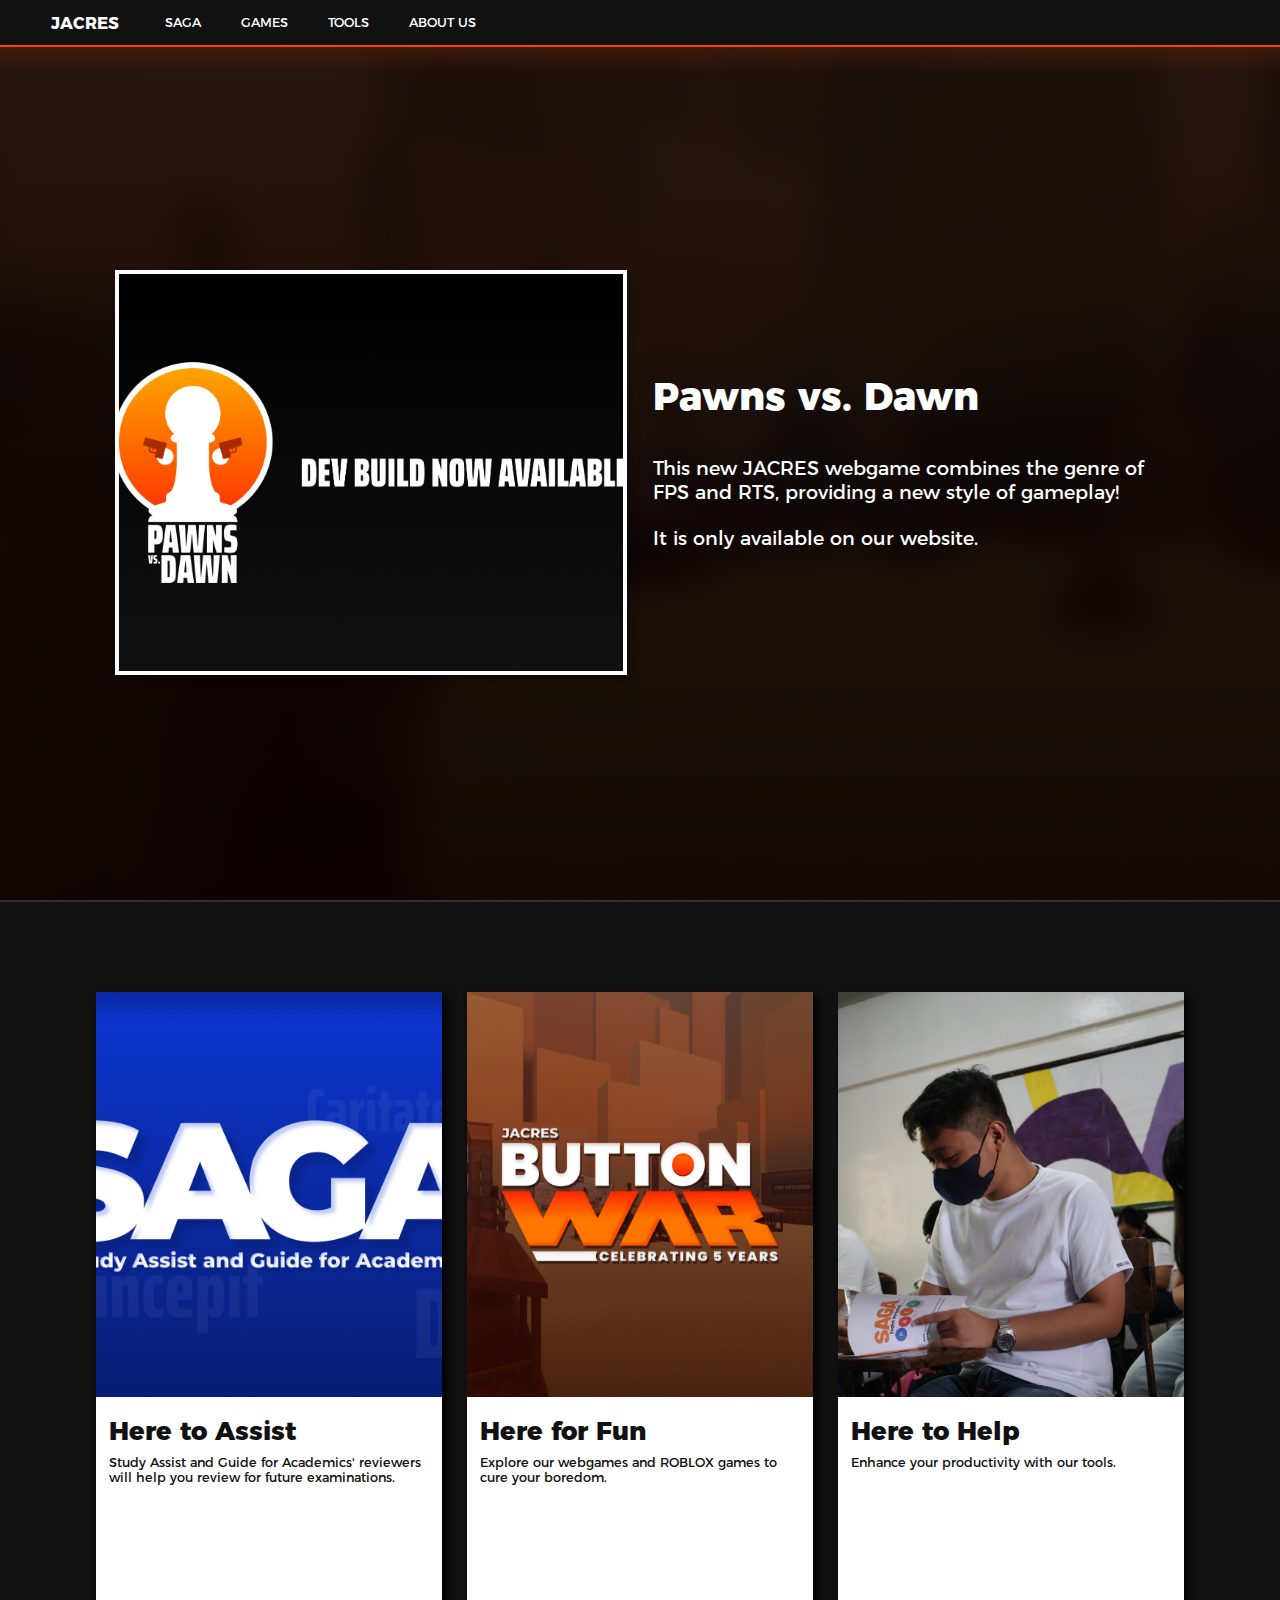
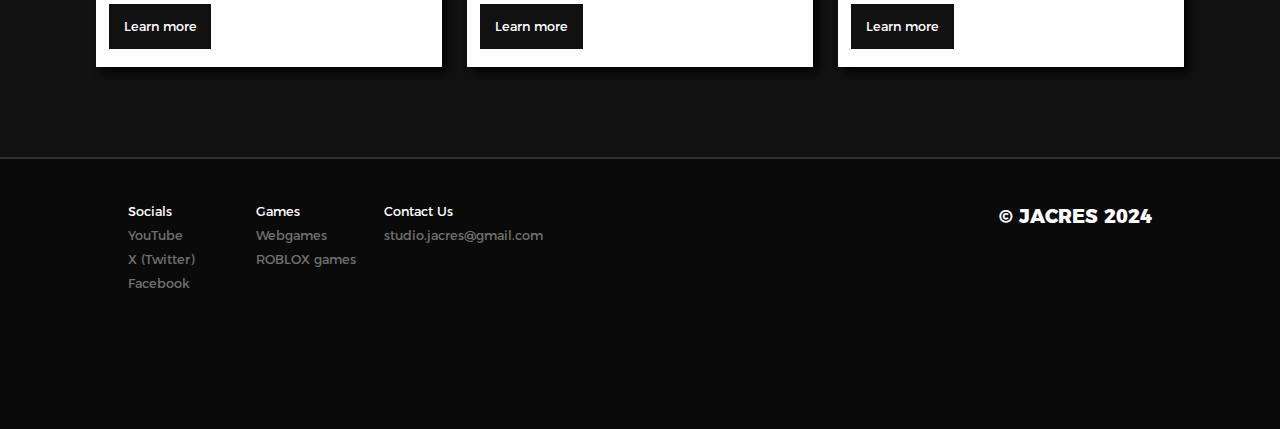
==== commit 7089d9af: "Commit" ====
--- a/index.html
+++ b/index.html
@@ -12,69 +12,108 @@
         <link rel="stylesheet" href="core.css">
         <link rel="stylesheet" href="index.css">
 
-        <title>JACRES</title>
+        <title>Home - JACRES</title>
     </head>
         
     <body>
-        
+        <div id="top-of-header"></div>
         <nav>
-            <div class="buttons">
-                <a class="nav-button home" href="index.html">
-                    <p>JACRES</p>
-                </a>
-                <a class="nav-button saga" href="saga.html">
-                    <p>SAGA</p>
-                </a>
-                <a class="nav-button games" href="not-available.html">
-                    <p>GAMES</p>
-                </a>
-                <a class="nav-button tools" href="not-available.html">
-                    <p>TOOLS</p>
-                </a>
+            <div class="nav-content">
+                <a class="jacres-logo" href="#top-of-header">JACRES</a>
+                <a class="link">SAGA</a>
+                <a class="link">GAMES</a>
+                <a class="link">TOOLS</a>
+                <a class="link">ABOUT US</a>
             </div>
 
-            <div class="orange-divider"></div>
+            <div class="orange-line"></div>
+            <div class="orange-shadow"></div>
         </nav>
 
-        <header>
-            Celebrating 3 years
+        <header  id="header">
+            <div class="content">
+                <div class="container">
+                    <div class="item item-1">
+                        <div class="image" id="header-image"></div>
+                    </div>
+
+                    <div class="item item-2">
+                        <div id="header-article" class="text-container">
+                            <p class="title" id="header-title">5 Years of Button War</p>
+                            <p class="description" id="header-article-desc-1">The game that built JACRES celebrated its anniversary on December 28, 2024.</p>
+                            <p class="description" id="header-article-desc-2">Sadly, a new version will not be released this year due to our current focus towards other projects.</p>
+                            
+                            <!-- <a href="" class="button">Learn More</a> -->
+                        </div>
+                    </div>
+                </div>
+            </div>
         </header>
-        
-        <div class="orange-divider"></div>
+        <div class="gray-line"></div>
 
         <main>
 
-            <div class="current-news">
-                <p class="headline">UPDATE: SAGA now in Perpetual!</p>
-                <p class="details">Date Published: October 8, 2024</p>
-                <p class="details">Author: "Ryzon", Founder of JACRES</p>
+            <!-- BIG THREE SERVICES -->
 
-                <p class="content">You've heard that right!  Study Assist and Guide for Academics, which began in St. Joseph's Academy of Las Pinas, is now available in the University of Perpetual Help System Dalta (Las Pinas Campus).</p>
+            <div class="b3-services">
+                
+                <div class="content">
+                    
+                    <div class="card saga">
+                        <div class="picture saga-bg"></div>
+                        <div class="title">Here to Assist</div>
+                        <div class="paragraph">Study Assist and Guide for Academics' reviewers will help you review for future examinations.</div>
+                        <div class="button-container">
+                            <a class="button">Learn more</a>
+                        </div>
+                    </div>
 
-                <p class="content">Permission was granted to Miel, who, inspired by his love for the format of the original SAGA reviewers, created documents in a similar style for his fellow school mates.</p>
+                    <div class="card games">
+                        <div class="picture games-bg"></div>
+                        <div class="title">Here for Fun</div>
+                        <div class="paragraph">Explore our webgames and ROBLOX games to cure your boredom.</div>
+                        <div class="button-container">
+                            <a class="button">Learn more</a>
+                        </div>
+                    </div>
 
-                <p class="content">Check the reviewers out!</p>
+                    <div class="card tools">
+                        <div class="picture tools-bg"></div>
+                        <div class="title">Here to Help</div>
+                        <div class="paragraph">Enhance your productivity with our tools.</div>
+                        <div class="button-container">
+                            <a class="button">Learn more</a>
+                        </div>
+                    </div>
 
-                <a class="link" href="saga.html#perps">Perpetual SAGA</a>
+
+                </div>
+
             </div>
 
-            <div class="orange-divider"></div>
-
-            <div class="services">
-                <p class="label">More from JACRES</p>
-
-                <div class="buttons">
-                    <button class="service saga">Coming soon.</button>
-                </div>
-            </div>
         </main>
+        <div class="gray-line"></div>
 
         <footer>
-
-            <div class="orange-divider"></div>
-
+            <div class="content">
+                <div class="section">
+                    <p class="title">Socials</p>
+                    <a href="https://www.youtube.com/@studio.jacres" target="_blank" class="link">YouTube</a> <br>
+                    <a href="https://x.com/StudioJacres" target="_blank" class="link">X (Twitter)</a> <br>
+                    <a href="https://www.facebook.com/profile.php?id=61565047223404" target="_blank" class="link">Facebook</a> <br>
+                </div>
+                <div class="section">
+                    <p class="title">Games</p>
+                    <a href="" class="link">Webgames</a> <br>
+                    <a href="https://www.roblox.com/communities/14450578/JACRES#!/about" target="_blank" class="link">ROBLOX games</a> <br>
+                </div>
+                <div class="section">
+                    <p class="title">Contact Us</p>
+                    <a href="https://mail.google.com/mail/u/1/?view=cm&fs=1&to=studio.jacres@gmail.com&tf=1" target="_blank" class="link">studio.jacres@gmail.com</a> <br>
+                </div>
+                <div class="copyright">© JACRES 2024</div>
+            </div>
         </footer>
-
 
     </body>
 
--- a/core.css
+++ b/core.css
@@ -1,190 +1,30 @@
-:root {
-    font-size: 62.5%;
-}
-
-@font-face {
-    font-family: "Montserrat-ExtraBold";
-    src: url(media/fonts/montserrat/Montserrat-ExtraBold.otf);
-}
-
-@font-face {
-    font-family: "Montserrat-Bold";
-    src: url(media/fonts/montserrat/Montserrat-Bold.otf);
-}
-
-@font-face {
-    font-family: "Montserrat-Black";
-    src: url(media/fonts/montserrat/Montserrat-Black.otf);
-}
-
-@font-face {
-    font-family: "Montserrat-Light";
-    src: url(media/fonts/montserrat/Montserrat-Light.otf);
-}
-
-
-/* ~~~~~ DIVIDERS ~~~~~ */
-.orange-divider {
-    width: 100%;
-    background-color: #FF1F00;
-    height: .2rem;
-}
-
-/* ~~~~~ NAVIGATION ~~~~~ */
-
-nav {
-    background-color: #FFFFFF;
-    width: 100%;
-    top: 0;
-    position: sticky;
-}
-
-nav .buttons {
-    display: flex;
-    align-items: center;
-    justify-content: flex-start;
-    height: 6rem;
-}
-
-nav .logo {
-    width: 20rem;
-}
-
-nav .nav-button {
-    cursor: pointer;
-    height: 100%;
-    padding-left: 2rem;
-    padding-right: 2rem;
-    transition-duration: .1s;
-    display: flex;
-    align-items: center;
-    justify-content: center;
-}
-nav .home {
-    color: #FF1F00;
-    font-family: "Montserrat-ExtraBold";
-    font-size: 3.4rem;
-}
-
-nav .home:hover {
-    color: #bd1600;
-}
-
-nav .saga {
-    color: #FF1F00;
-    font-family: "Montserrat-Light";
-    font-size: 2rem;
-}
-
-nav .saga:hover {
-    color: #003cff;
-}
-
-nav .tools {
-    font-family: "Montserrat-Light";
-    color: #FF1F00;
-    font-size: 2rem;
-}
-
-nav .tools:hover {
-    color: #bd1600;
-}
-
-
-nav .games {
-    font-family: "Montserrat-Light";
-    color: #FF1F00;
-    font-size: 2rem;
-}
-
-nav .games:hover {
-    color: #bd1600;
-}
-
-
-nav .divider {
-    background-color: white;
-    height: 40%;
-    width: .2rem;
-    margin-left: 2rem;
-    margin-right: 2rem;
-}
-
-/* ~~~~~ RESPONSIVENESS ~~~~~ */
-
-@media only screen and (max-width: 600px) {
-    /* ~~~~~ NAVIGATION ~~~~~ */
-
-    nav {
-        background-color: #FFFFFF;
-        width: 100%;
-        top: 0;
-        position: sticky;
-    }
-
-    nav .buttons {
-        display: flex;
-        align-items: center;
-        justify-content: flex-start;
-        height: 6rem;
-    }
-
-    nav .logo {
-        width: 20rem;
-    }
-
-    nav .nav-button {
-        cursor: pointer;
-        height: 100%;
-        transition-duration: .1s;
-    }
-    nav .home {
-        color: #FF1F00;
-        font-family: "Montserrat-ExtraBold";
-        font-size: 5vw;
-    }
-
-    nav .home:hover {
-        color: #bd1600;
-    }
-
-    nav .saga {
-        color: #FF1F00;
-        font-family: "Montserrat-Light";
-        font-size: 4vw;
-    }
-
-    nav .saga:hover {
-        color: #003cff;
-    }
-
-    nav .tools {
-        font-family: "Montserrat-Light";
-        color: #FF1F00;
-        font-size: 4vw;
-    }
-
-    nav .tools:hover {
-        color: #bd1600;
-    }
-
-
-    nav .games {
-        font-family: "Montserrat-Light";
-        color: #FF1F00;
-        font-size: 4vw;
-    }
-
-    nav .games:hover {
-        color: #bd1600;
-    }
-
-
-    nav .divider {
-        background-color: white;
-        height: 40%;
-        width: .2rem;
-        margin-left: 2rem;
-        margin-right: 2rem;
-    }
+:root {
+    font-size: 62.5%;
+}
+
+@font-face {
+    font-family: "Montserrat-ExtraBold";
+    src: url(media/fonts/montserrat/Montserrat-ExtraBold.otf);
+}
+
+@font-face {
+    font-family: "Montserrat-Bold";
+    src: url(media/fonts/montserrat/Montserrat-Bold.otf);
+}
+
+@font-face {
+    font-family: "Montserrat-Black";
+    src: url(media/fonts/montserrat/Montserrat-Black.otf);
+}
+
+@font-face {
+    font-family: "Montserrat-Light";
+    src: url(media/fonts/montserrat/Montserrat-Light.otf);
+}
+
+
+/* ~~~~~ RESPONSIVENESS ~~~~~ */
+
+@media only screen and (max-width: 600px) {
+    
 }--- a/index.css
+++ b/index.css
@@ -1,171 +1,861 @@
-:root {
-    font-size: 62.5%;
-}
-
-html {
-    scroll-behavior: smooth;
-}
-
-
-@font-face {
-    font-family: "Montserrat-ExtraBold";
-    src: url(media/fonts/montserrat/Montserrat-ExtraBold.otf);
-}
-
-@font-face {
-    font-family: "Montserrat-Bold";
-    src: url(media/fonts/montserrat/Montserrat-Bold.otf);
-}
-
-@font-face {
-    font-family: "Montserrat-Black";
-    src: url(media/fonts/montserrat/Montserrat-Black.otf);
-}
-
-
-/* ~~~~~ HEADER ~~~~~ */
-
-header {
-    width: 100%;
-    height: 46vh;
-    background-image: linear-gradient(rgb(255, 72, 0.5, .5), rgb(255, 72, 0, 0)), url(media/backgrounds/roblox/jacres-forever.png);
-    background-position: center;
-    background-repeat: no-repeat;
-    background-size: cover;
-
-    display: flex;
-    align-items: center;
-    justify-content: center;
-
-    font-family: "Montserrat-ExtraBold";
-    color: white;
-    font-size: 3vw;
-    
-    text-shadow: 2px 2px 4px #010101b9;
-}
-
-/* ~~~~~ MAIN ~~~~~ */
-
-main {
-    padding-bottom: 5rem;
-}
-/* CURRENT NEWS */
-
-main .current-news {
-    padding-left: 5vw;
-    padding-right: 5vw;
-    padding-top: 5rem;
-    padding-bottom: 5rem;
-    background-color: #010101;
-}
-
-main .current-news .headline {
-    font-family: "Montserrat-ExtraBold";
-    font-size: 3.4rem;
-    color: white;
-}
-
-main .current-news .content {
-    font-family: "Montserrat-Light";
-    font-size: 2rem;
-    line-height: 1.5;
-    color: white;
-    margin-left: 2vw;
-    margin-right: 2vw;
-    margin-top: 2rem;
-}
-
-main .current-news .details {
-    font-family: "Montserrat-Light";
-    font-size: 1.2rem;
-    line-height: 1.5;
-    color: rgb(202, 202, 202);
-    font-style: italic;
-}
-
-main .current-news .link {
-    display: block;
-    font-family: "Montserrat-ExtraBold";
-    font-size: 2vw;
-    line-height: 1.5;
-    color: white;
-    text-align: center;
-    background-color: rgb(199, 0, 0);
-    width: 30vw;
-    height: 10vh;
-    border-radius: 2vw;
-    display: flex;
-    align-items: center;
-    justify-content: center;
-    margin-left: 2vw;
-    margin-right: 2vw;
-    margin-top: 2vh;
-    
-}
-
-/* SERVICES */
-
-main .services {
-    padding-top: 5rem;
-    background-color: white;
-}
-main .services .label {
-    font-family: "Montserrat-ExtraBold";
-    font-size: 3.4rem;
-    color: #FF1F00;
-    text-align: center;
-}
-
-main .services .buttons {
-    padding-top: 5rem;
-    text-align: center;
-}
-main .services .service {
-    background-color: #FF1F00;
-    width: 50vw;
-    height: 20vh;
-    border-radius: 2vh;
-    font-family: "Montserrat-ExtraBold";
-    color: white;
-    font-size: 4vw;
-
-}
-
-/* ~~~~~ RESPONSIVENESS ~~~~~ */
-
-@media only screen and (max-width: 600px) {
-    /* ~~~~~ HEADER ~~~~~ */
-
-    header {
-        width: 100%;
-        height: 30vh;
-        background-image: linear-gradient(rgb(255, 72, 0.5, .5), rgb(255, 72, 0, 0)), url(media/backgrounds/roblox/jacres-forever.png);
-        background-position: center;
-        background-repeat: no-repeat;
-        background-size: cover;
-
-        display: flex;
-        align-items: center;
-        justify-content: center;
-
-        font-family: "Montserrat-ExtraBold";
-        color: white;
-        font-size: 6vw;
-        
-        text-shadow: 2px 2px 4px #010101b9;
-    }
-
-    /* ~~~~~ MAIN ~~~~~ */
-
-    /* CURRENT NEWS */
-
-    main .current-news .content {
-        font-family: "Montserrat-Light";
-        font-size: 5vw;
-        line-height: 1.5;
-        color: white;
-        margin-left: 2vw;
-        margin-right: 2vw;
-        margin-top: 2rem;
-    }
+:root {
+    font-size: 62.5%;
+}
+
+html {
+    scroll-behavior: smooth;
+    overflow-x: hidden;
+    background-color: #111111;
+}
+
+html::-webkit-scrollbar {
+    width: 1rem;
+}
+html::-webkit-scrollbar-track {
+    background: #000000;
+}
+html::-webkit-scrollbar-thumb {
+    background: #303030;
+}
+html::-webkit-scrollbar-thumb:hover {
+    background: #414141;
+}
+
+@font-face {
+    font-family: "Montserrat-Regular";
+    src: url(media/fonts/montserrat/Montserrat-Regular.otf);
+}
+
+@font-face {
+    font-family: "Montserrat-ExtraBold";
+    src: url(media/fonts/montserrat/Montserrat-ExtraBold.otf);
+}
+
+@font-face {
+    font-family: "Montserrat-Bold";
+    src: url(media/fonts/montserrat/Montserrat-Bold.otf);
+}
+
+@font-face {
+    font-family: "Montserrat-Black";
+    src: url(media/fonts/montserrat/Montserrat-Black.otf);
+}
+
+@font-face {
+    font-family: "Saira-Black";
+    src: url(media/fonts/saira/SairaExtraCondensed-Black.ttf);
+}
+
+@font-face {
+    font-family: "Saira-Bold";
+    src: url(media/fonts/saira/SairaExtraCondensed-Bold.ttf);
+}
+
+@font-face {
+    font-family: "Saira-Extrabold";
+    src: url(media/fonts/saira/SairaExtraCondensed-ExtraBold.ttf);
+}
+
+@font-face {
+    font-family: "Saira-Light";
+    src: url(media/fonts/saira/SairaExtraCondensed-Light.ttf);
+}
+
+/* ~~~~~ NAVIGATION ~~~~~ */
+
+nav {
+    background-color: #111111;
+    top: 0;
+    position: sticky;
+    width: 100%;
+    height: 5vh;
+}
+
+.nav-content {
+    height: 5vh;
+    display: flex;
+    align-items: center;
+}
+
+.nav-content .jacres-logo {
+    color: white;
+    background-color: transparent;
+    font-family: "Montserrat-Bold";
+    font-size: 1.3vw;
+    padding-left: 2vw;
+    padding-right: 2vw;
+    transition-duration: .1s;
+    height: 100%;
+    display: flex;
+    align-items: center;
+    justify-self: center;
+    cursor: pointer;
+    margin-left: 2vw;
+}
+
+.nav-content .link {
+    color: white;
+    background-color: transparent;
+    font-family: "Montserrat-Regular";
+    font-size: 1vw;
+    padding-left: 2rem;
+    padding-right: 2rem;
+    transition-duration: .1s;
+    height: 100%;
+    display: flex;
+    align-items: center;
+    justify-self: center;
+    cursor: pointer;
+}
+
+.nav-content .jacres-logo:hover, .nav-content .link:hover {
+    background-color: #FF4400;
+}
+
+.orange-line {
+    background-color: #FF4400;
+    width: 100vw;
+    height: .2vh;
+}
+
+.orange-shadow {
+    background-image: linear-gradient(#ff440021, #ff440000);
+    width: 100vw;
+    height: 3vh;
+}
+
+
+
+
+
+/* ~~~~~ HEADER ~~~~~ */
+
+header {
+    height: 95vh;
+    width: 100vw;
+    background-size: cover;
+    background-position: center;
+    background-repeat: no-repeat;
+    transition-duration: .5s;
+    display: flex;
+    align-items: center;
+    justify-content: center;
+    background-image: url(/media/header/button-war-anniversary-blurred.png);
+}
+
+header .content {
+    height: 80vh;
+}
+header .container {
+    display: grid;
+    grid-template-columns: 50vw 50vw;
+    height: 100%;
+
+    width: 100vw;
+}
+
+header .item {
+    font-size: 1vw;
+    height: 100%;
+    display: flex;
+    align-items: center;
+    flex-wrap: wrap;
+}
+
+header .item-1 {
+    justify-content: right;
+}
+
+header .item-2 {
+    justify-content: left;
+}
+
+header .image {
+    width: 40vw;
+    height: 45vh;
+    margin-right: 1vw;
+    transition-duration: 1s;
+    background-repeat: no-repeat;
+    background-position: center;
+    background-size: cover;
+    background-image: url("/media/header/button-war-anniversary.png");
+    border-style: solid;
+    border-color: #ffffff;
+    border-width: .5vh;
+
+    box-shadow: #00000050 .5vh .5vh 1vh;
+}
+
+header .text-container {
+    margin-left: 1vw;
+    margin-right: 10vw;
+}
+
+header .text-container .title {
+    font-family: "Montserrat-ExtraBold";
+    font-size: 3vw;
+    margin-bottom: 4vh;
+    transition: .5s;
+    color: wheat;
+}
+
+header .text-container .description {
+    font-family: "Montserrat-Regular";
+    font-size: 1.5vw;
+    margin-bottom: 2.5vh;
+    transition: .5s;
+}
+
+header .text-container .button {
+    font-family: "Montserrat-Bold";
+    font-size: 1.5vw;
+    color: #111111;
+    background-color: white;
+    margin-top: 3vh;
+    display: inline-block;
+    padding: 1vw 2vw 1vw 2vw;
+    border-radius: .5vw;
+    cursor: pointer;
+    transition-duration: .2s;
+}
+
+header .text-container .button:hover {
+    background-color: #FF4400;
+    color: white;
+}
+
+
+.orange-line {
+    background-color: #FF4400;
+    width: 100vw;
+    height: .2vh;
+}
+
+
+
+
+
+/* ~~~~~ MAIN CONTENT ~~~~~ */
+
+/* WE ARE JACRES */
+
+.more-than {
+    height: 50vh;
+    background-color: #111111;
+}
+
+.more-than .content {
+    height: 100%;
+    display: grid;
+    grid-template-rows: 20vh 30vh;
+}
+
+.more-than .title {
+    font-family: "Montserrat-ExtraBold";
+    font-size: 3vw;
+    text-align: center;
+    color: #ffffff;
+    
+    display: flex;
+    align-items: last baseline;
+    justify-content: center;
+}
+
+.more-than .paragraph {
+    font-family: "Montserrat-Regular";
+    font-size: 2vw;
+    text-align: center;
+    color: #ffffff;
+    
+    display: flex;
+    align-items:first baseline;
+    justify-content: center;
+    margin-left: 10vw;
+    margin-right: 10vw;
+    padding-top: 5vh;
+
+    line-height: 5vh;
+}
+
+.gray-line {
+    background-color: #303030;
+    width: 100vw;
+    height: .2vh;
+}
+
+
+
+
+
+/* BIG THREE SERVICES */
+
+.b3-services {
+    height: 95vh;
+    width: 100vw;
+    display: flex;
+    align-items: center;
+    justify-content: center;
+}
+.b3-services .content {
+    width: 100vw;
+    display: grid;
+    height: 75vh;
+    grid-template-columns: 27vw 27vw 27vw;
+    margin-left: 10vw;
+    margin-right: 10vw;
+    gap: 2vw;
+}
+
+.b3-services .title {
+    font-size: 2.5vw;
+    color: white;
+    font-family: "Montserrat-ExtraBold";
+}
+
+.b3-services .card {
+    background-color: white;
+    width: 100%;
+    height: 100%;
+    box-shadow: #000000 .5vh .5vh 1vh;
+    display: flex;
+    flex-flow: column;
+}
+
+.b3-services .card .title {
+    color: #111111;
+    margin-left: 1vw;
+    margin-right: 1vw;
+    font-size: 2vw;
+    margin-top: 2vh;
+}
+
+.b3-services .card .paragraph {
+    color: #111111;
+    margin-left: 1vw;
+    margin-right: 1vw;
+    font-size: 1vw;
+    margin-top: 1vh;
+    font-family: "Montserrat-Regular";
+}
+
+.b3-services .card .button-container {
+    top: 0;
+    bottom: 0;
+    flex: 1 1 auto;
+    display: flex;
+    align-items: last baseline;
+    justify-content: left;
+}
+.b3-services .card .button {
+    color: white;
+    margin-left: 1vw;
+    margin-right: 1vw;
+    font-size: 1vw;
+    font-family: "Montserrat-Regular";
+    background-color: #111111;
+    padding: 1vw;
+    margin-top: 2vh;
+    cursor: pointer;
+    border-style: solid;
+    border-width: .2vw;
+    border-color: transparent;
+    transition-duration: .1s;
+    margin-bottom: 2vh;
+}
+
+.b3-services .card .button:hover {
+    color: #111111;
+    background-color: transparent;
+    border-color: #111111;
+}
+
+.b3-services .card .picture {
+    width: 100%;
+    height: 60%;
+}
+
+.b3-services .card .saga-bg {
+    background-image: url(/media/branding/jacres-saga/header.png);
+    background-repeat: no-repeat;
+    background-size: cover;
+    background-position: center;
+}
+
+.b3-services .card .games-bg {
+    background-image: url(/media/header/button-war-anniversary.png);
+    background-repeat: no-repeat;
+    background-size: cover;
+    background-position: center;
+}
+
+.b3-services .card .tools-bg {
+    background-image: url(/media/branding/jacres-saga/studying.jpg);
+    background-repeat: no-repeat;
+    background-size: cover;
+    background-position: center;
+}
+
+
+
+
+
+/* ~~~~~ FOOTER ~~~~~ */
+
+footer {
+    display: flex;
+    align-items: center;
+    justify-content: flex-start;
+    background-color: #0A0A0A;
+    width: 100%;
+    height: 30vh;
+}
+footer .content {
+    height: 100%;
+    margin-left: 10vw;
+    margin-right: 10vw;
+    display: grid;
+    grid-template-columns: 10vw 10vw 15vw 45vw;
+    background-color: transparent;
+}
+
+footer .title {
+    color:white;
+}
+
+footer .section {
+    color: #707070;
+    font-family: "Montserrat-Regular";
+    font-size: 1vw;
+    padding-top: 5vh;
+    text-align: left;
+}
+
+footer .link {
+    cursor: pointer;
+    color: #707070;
+    display: inline-block;
+    margin-top: 1vh;
+}
+
+footer .link:hover {
+    color: #909090;
+}
+
+footer .copyright {
+    background-color: transparent;
+    display: flex;
+    align-items: flex-start;
+    justify-content: flex-end;
+    font-family: "Montserrat-ExtraBold";
+    color: white;
+    padding-top: 5vh;
+    font-size: 1.5vw;
+}
+
+.gray-line-vertical {
+    background-color: #707070;
+    width: .2vw;
+}
+
+
+
+
+
+/* ~~~~~ RESPONSIVENESS ~~~~~ */
+
+@media only screen and (max-width: 600px) {
+    /* ~~~~~ NAVIGATION ~~~~~ */
+
+    nav {
+        background-color: #111111;
+        top: 0;
+        position: sticky;
+        width: 100%;
+        height: 5vh;
+    }
+
+    .nav-content {
+        height: 5vh;
+        display: flex;
+        align-items: center;
+    }
+
+    .nav-content .jacres-logo {
+        color: white;
+        background-color: transparent;
+        font-family: "Montserrat-Bold";
+        font-size: 2rem;
+        padding-left: 2vw;
+        padding-right: 2vw;
+        transition-duration: .1s;
+        height: 100%;
+        display: flex;
+        align-items: center;
+        justify-self: center;
+        cursor: pointer;
+        margin-left: 2vw;
+    }
+
+    .nav-content .link {
+        color: white;
+        background-color: transparent;
+        font-family: "Montserrat-Regular";
+        font-size: 1.5rem;
+        padding-left: 2rem;
+        padding-right: 2rem;
+        transition-duration: .1s;
+        height: 100%;
+        display: flex;
+        align-items: center;
+        justify-self: center;
+        cursor: pointer;
+    }
+
+    .nav-content .jacres-logo:hover, .nav-content .link:hover {
+        background-color: #FF4400;
+    }
+
+    .orange-line {
+        background-color: #FF4400;
+        width: 100vw;
+        height: .2vh;
+    }
+
+    .orange-shadow {
+        background-image: linear-gradient(#ff440021, #ff440000);
+        width: 100vw;
+        height: 3vh;
+    }
+
+
+
+
+
+    /* ~~~~~ HEADER ~~~~~ */
+
+    header {
+        height: 45vh;
+        width: 100vw;
+        background-size: cover;
+        background-position: center;
+        background-repeat: no-repeat;
+        transition-duration: .5s;
+        display: flex;
+        align-items: center;
+        justify-content: center;
+        background-image: url(/media/header/button-war-anniversary-blurred.png);
+    }
+
+    header .content {
+        height: 100%;
+    }
+    header .container {
+        display: grid;
+        grid-template-columns: 50vw 50vw;
+        height: 100%;
+
+        width: 100vw;
+    }
+
+    header .item {
+        font-size: 1vw;
+        height: 100%;
+        display: flex;
+        align-items: center;
+        flex-wrap: wrap;
+    }
+
+    header .item-1 {
+        justify-content: right;
+    }
+
+    header .item-2 {
+        justify-content: left;
+    }
+
+    header .image {
+        width: 45vw;
+        height: 20vh;
+        margin-right: 1vw;
+        transition-duration: 1s;
+        background-repeat: no-repeat;
+        background-position: center;
+        background-size: cover;
+        background-image: url("/media/header/button-war-anniversary.png");
+        border-style: solid;
+        border-color: #ffffff;
+        border-width: .5vh;
+
+        box-shadow: #00000050 .5vh .5vh 1vh;
+    }
+
+    header .text-container {
+        margin-left: 1vw;
+        margin-right: 10vw;
+    }
+
+    header .text-container .title {
+        font-family: "Montserrat-ExtraBold";
+        font-size: 2rem;
+        margin-bottom: 1rem;
+        transition: .5s;
+        color: wheat;
+    }
+
+    header .text-container .description {
+        font-family: "Montserrat-Regular";
+        font-size: 1rem;
+        margin-bottom: 1rem;
+        transition: .5s;
+    }
+
+    header .text-container .button {
+        font-family: "Montserrat-Bold";
+        font-size: 1.5vw;
+        color: #111111;
+        background-color: white;
+        margin-top: 3vh;
+        display: inline-block;
+        padding: 1vw 2vw 1vw 2vw;
+        border-radius: .5vw;
+        cursor: pointer;
+        transition-duration: .2s;
+    }
+
+    header .text-container .button:hover {
+        background-color: #FF4400;
+        color: white;
+    }
+
+
+    .orange-line {
+        background-color: #FF4400;
+        width: 100vw;
+        height: .2vh;
+    }
+
+
+
+
+
+    /* ~~~~~ MAIN CONTENT ~~~~~ */
+
+    /* WE ARE JACRES */
+
+    .more-than {
+        height: 50vh;
+        background-color: #111111;
+    }
+
+    .more-than .content {
+        height: 100%;
+        display: grid;
+        grid-template-rows: 20vh 30vh;
+    }
+
+    .more-than .title {
+        font-family: "Montserrat-ExtraBold";
+        font-size: 3vw;
+        text-align: center;
+        color: #ffffff;
+        
+        display: flex;
+        align-items: last baseline;
+        justify-content: center;
+    }
+
+    .more-than .paragraph {
+        font-family: "Montserrat-Regular";
+        font-size: 2vw;
+        text-align: center;
+        color: #ffffff;
+        
+        display: flex;
+        align-items:first baseline;
+        justify-content: center;
+        margin-left: 10vw;
+        margin-right: 10vw;
+        padding-top: 5vh;
+
+        line-height: 5vh;
+    }
+
+    .gray-line {
+        background-color: #303030;
+        width: 100vw;
+        height: .2vh;
+    }
+
+
+
+
+
+    /* BIG THREE SERVICES */
+
+    .b3-services {
+        height: 50vh;
+        width: 100%;
+        display: flex;
+        align-items: center;
+        justify-content: center;
+    }
+    .b3-services .content {
+        width: 100%;
+        display: grid;
+        height: 70%;
+        grid-template-columns: 27vw 27vw 27vw;
+        gap: 2vw;
+    }
+
+    .b3-services .title {
+        font-size: 2.5vw;
+        color: white;
+        font-family: "Montserrat-ExtraBold";
+    }
+
+    .b3-services .card {
+        background-color: white;
+        width: 100%;
+        height: 100%;
+        box-shadow: #000000 .5vh .5vh 1vh;
+        display: flex;
+        flex-flow: column;
+    }
+
+    .b3-services .card .title {
+        color: #111111;
+        margin-left: 1vw;
+        margin-right: 1vw;
+        font-size: 1.5rem;
+        margin-top: 2vh;
+    }
+
+    .b3-services .card .paragraph {
+        color: #111111;
+        margin-left: 1vw;
+        margin-right: 1vw;
+        font-size: 1rem;
+        margin-top: 1vh;
+        font-family: "Montserrat-Regular";
+    }
+
+    .b3-services .card .button-container {
+        top: 0;
+        bottom: 0;
+        flex: 1 1 auto;
+        display: flex;
+        align-items: last baseline;
+        justify-content: left;
+    }
+    .b3-services .card .button {
+        color: white;
+        margin-left: 1vw;
+        margin-right: 1vw;
+        font-size: 1rem;
+        font-family: "Montserrat-Regular";
+        background-color: #111111;
+        padding: 1vw;
+        margin-top: 2vh;
+        cursor: pointer;
+        border-style: solid;
+        border-width: .2vw;
+        border-color: transparent;
+        transition-duration: .1s;
+        margin-bottom: 2vh;
+    }
+
+    .b3-services .card .button:hover {
+        color: #111111;
+        background-color: transparent;
+        border-color: #111111;
+    }
+
+    .b3-services .card .picture {
+        width: 100%;
+        height: 60%;
+    }
+
+    .b3-services .card .saga-bg {
+        background-image: url(/media/branding/jacres-saga/header.png);
+        background-repeat: no-repeat;
+        background-size: cover;
+        background-position: center;
+    }
+
+    .b3-services .card .games-bg {
+        background-image: url(/media/header/button-war-anniversary.png);
+        background-repeat: no-repeat;
+        background-size: cover;
+        background-position: center;
+    }
+
+    .b3-services .card .tools-bg {
+        background-image: url(/media/branding/jacres-saga/studying.jpg);
+        background-repeat: no-repeat;
+        background-size: cover;
+        background-position: center;
+    }
+
+
+
+
+
+    /* ~~~~~ FOOTER ~~~~~ */
+
+    footer {
+        display: flex;
+        align-items: center;
+        justify-content: flex-start;
+        background-color: #0A0A0A;
+        width: 100%;
+        height: 30vh;
+    }
+    footer .content {
+        height: 100%;
+        margin-left: 10vw;
+        margin-right: 10vw;
+        display: grid;
+        grid-template-columns: 20% 20% 20% 66%;
+        background-color: transparent;
+    }
+
+    footer .title {
+        color:white;
+    }
+
+    footer .section {
+        color: #707070;
+        font-family: "Montserrat-Regular";
+        font-size: 1rem;
+        padding-top: 2rem;
+        text-align: left;
+    }
+
+    footer .link {
+        cursor: pointer;
+        color: #707070;
+        display: inline-block;
+        margin-top: 1vh;
+    }
+
+    footer .link:hover {
+        color: #909090;
+    }
+
+    footer .copyright {
+        background-color: transparent;
+        display: flex;
+        align-items: flex-start;
+        justify-content: flex-end;
+        font-family: "Montserrat-ExtraBold";
+        color: white;
+        padding-top: 5vh;
+        font-size: 1.5rem;
+    }
+
+    .gray-line-vertical {
+        background-color: #707070;
+        width: .2vw;
+    }
+
 }